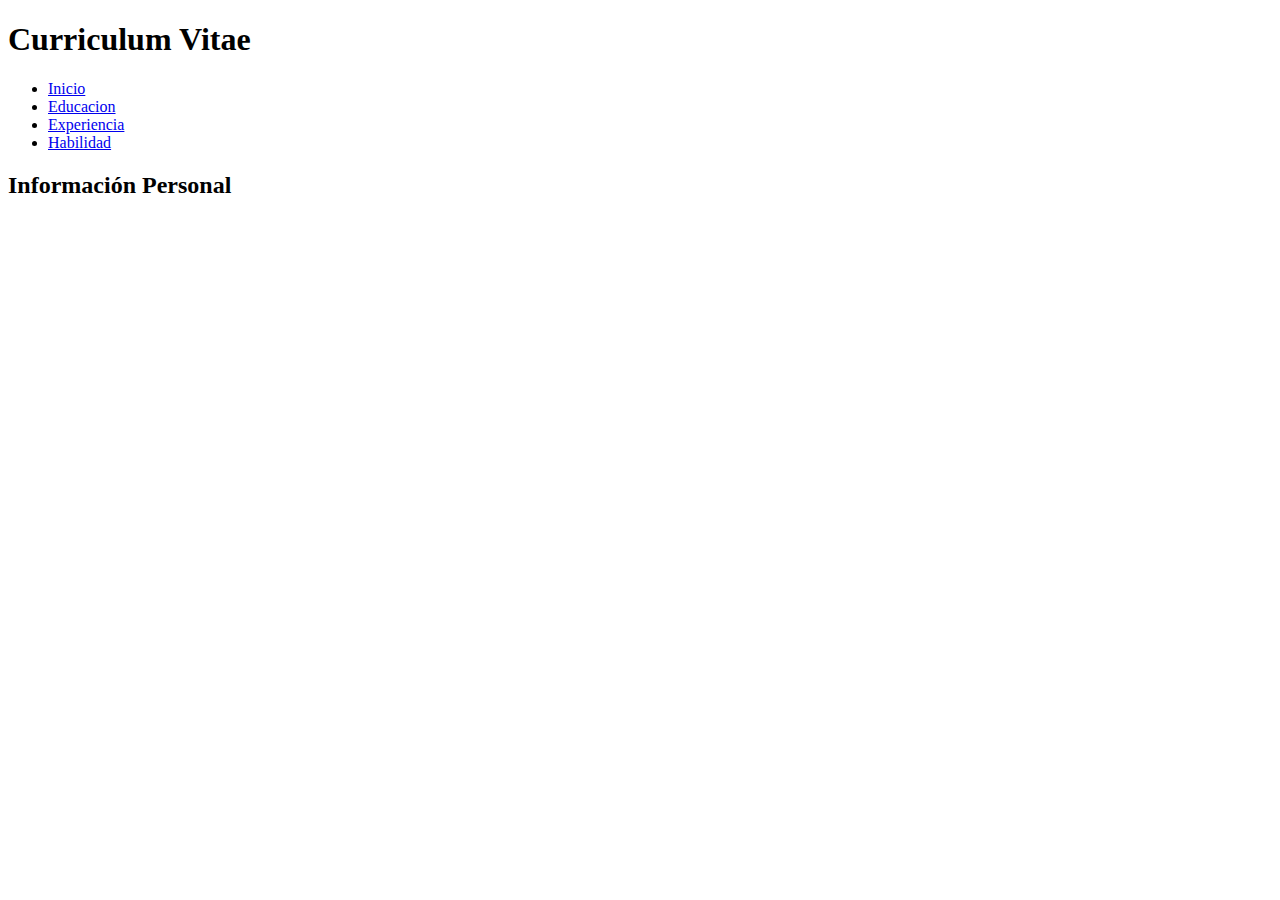
==== index.html @ 6bcd1eea "Create index.html" ====
<!DOCTYPE html>
<html lang="en">
<head>
    <meta charset="UTF-8">
    <meta name="viewport" content="width=device-width, initial-scale=1.0">
    <title>Curriculum Vitae</title>
</head>
<body>
    <header>
        <h1>Curriculum Vitae</h1>
    </header>
    <nav>
        <ul>
            <li><a href="#">Inicio</a></li>
            <li><a href="#">Educacion</a></li>
            <li><a href="#">Experiencia</a></li>
            <li><a href="#">Habilidad</a></li>
        </ul>
    </nav>

    <section class="Informacion Personal">
        <h2>Información Personal</h2>
        <p class=""></p>
    </section>
</body>
</html>
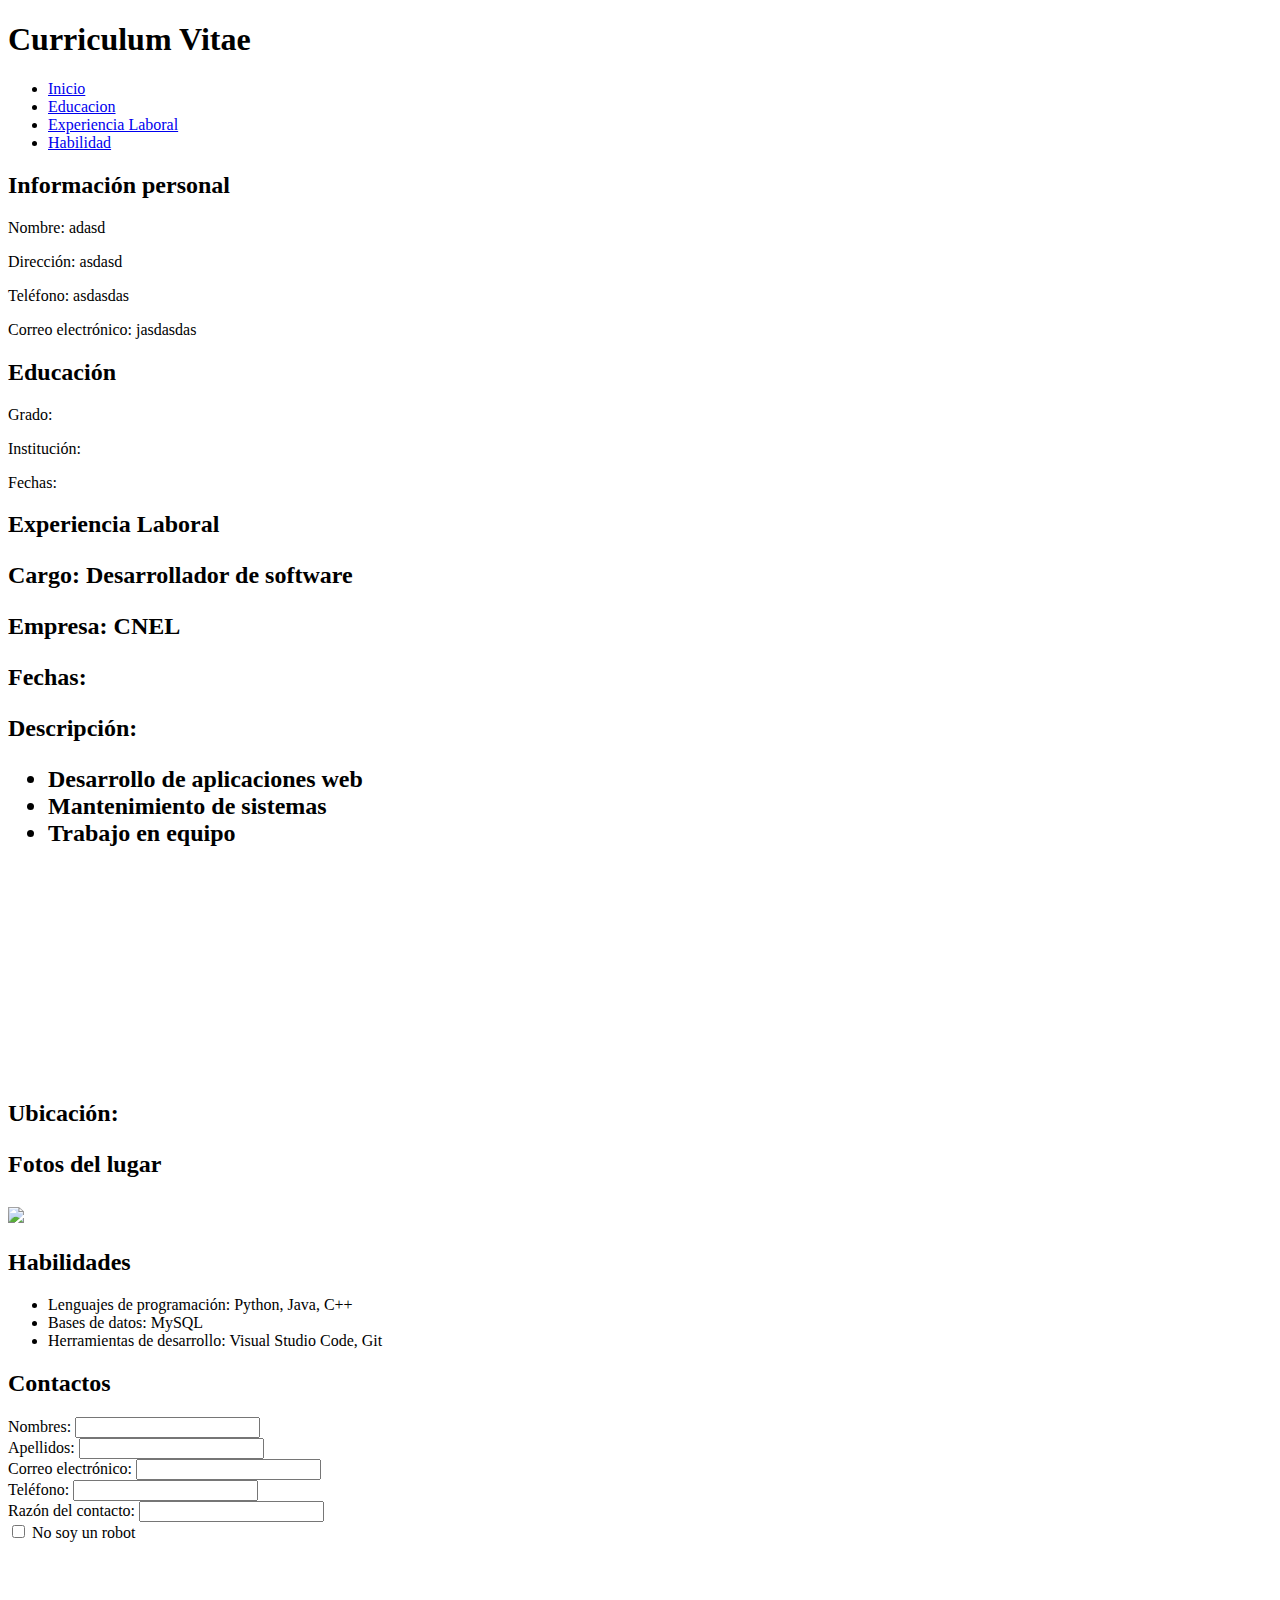
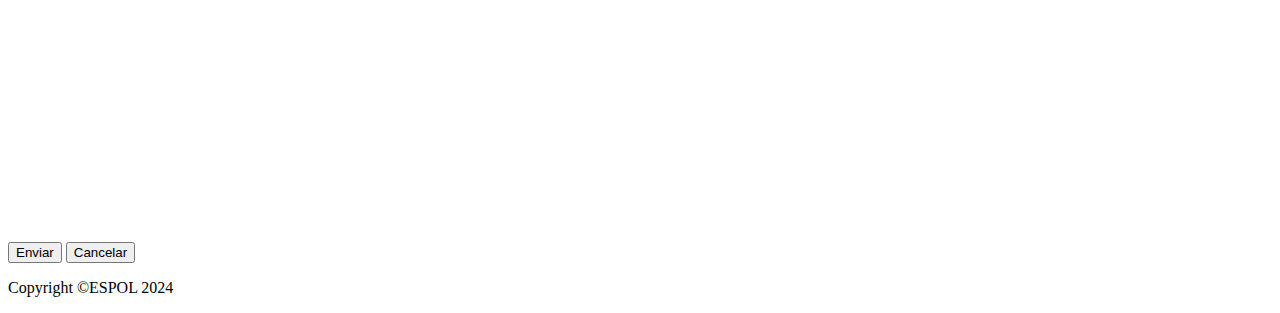
==== commit 2a0121cb: "commit" ====
--- a/index.html
+++ b/index.html
@@ -1,10 +1,12 @@
 <!DOCTYPE html>
 <html lang="en">
+
 <head>
     <meta charset="UTF-8">
     <meta name="viewport" content="width=device-width, initial-scale=1.0">
     <title>Curriculum Vitae</title>
 </head>
+
 <body>
     <header>
         <h1>Curriculum Vitae</h1>
@@ -13,14 +15,109 @@
         <ul>
             <li><a href="#">Inicio</a></li>
             <li><a href="#">Educacion</a></li>
-            <li><a href="#">Experiencia</a></li>
+            <li><a href="#">Experiencia Laboral</a></li>
             <li><a href="#">Habilidad</a></li>
         </ul>
     </nav>
 
-    <section class="Informacion Personal">
-        <h2>Información Personal</h2>
-        <p class=""></p>
+    <section id="informacion-personal">
+        <h2>Información personal</h2>
+        <p>
+            Nombre: <span>adasd</span>
+        </p>
+        <p>
+            Dirección: <span>asdasd</span>
+        </p>
+        <p>
+            Teléfono: <span>asdasdas</span>
+        </p>
+        <p>
+            Correo electrónico: <span>jasdasdas</span>
+        </p>
     </section>
+
+    <section id="educacion">
+        <h2>Educación</h2>
+        <p>
+            Grado: <span></span>
+        </p>
+        <p>
+            Institución: <span></span>
+        </p>
+        <p>
+            Fechas: <span></span>
+        </p>
+    </section>
+
+    <section id="experiencia">
+        <h2>Experiencia Laboral</p>
+
+
+
+            <p>
+                Cargo: <span>Desarrollador de software</span>
+            </p>
+            <p>
+                Empresa: <span>CNEL</span>
+            </p>
+            <p>
+                Fechas: <span></span>
+            </p>
+            <p>
+                Descripción:
+            <ul>
+                <li>Desarrollo de aplicaciones web</li>
+                <li>Mantenimiento de sistemas</li>
+                <li>Trabajo en equipo</li>
+            </ul>
+            </p>
+            <p>
+                Ubicación:
+                <iframe src="https://www.google.com/maps/embed?pb=!1m18!1m12!1m3!1d3352.678614137895!2d-79.91190009640137!3d-2.1424719897104962!2m3!1f0!2f0!3f0!3m2!1i1024!2i768!4f13.1!3m3!1m2!1s0x902d6d7b17e460c1%3A0x58310d16fe43dad4!2sCNEL%20EP%20-%20Oficina%20Planta%20Norte%2C%20Guayaquil%2C%20Ecuador!5e0!3m2!1ses-419!2sec!4v1716231111955!5m2!1ses-419!2sec" width="400" height="250" style="border:0;" allowfullscreen="" loading="lazy" referrerpolicy="no-referrer-when-downgrade"></iframe>
+            </p>
+            <p>Fotos del lugar </p>
+            <img src="https://placehold.co/600x400">
+    </section>
+
+    <section id="habilidades">
+        <h2>Habilidades</h2>
+        <ul>
+            <li>Lenguajes de programación: Python, Java, C++</li>
+            <li>Bases de datos: MySQL</li>
+            <li>Herramientas de desarrollo: Visual Studio Code, Git</li>
+        </ul>
+    </section>
+
+    <section id="contactos">
+    <h2>Contactos</h2>
+    <form id="formulario">
+        <label for="nombre">Nombres:</label> 
+            <input type="text" id="nombre" name="nombre" required="required" /><br>
+
+        <label for="apellido">Apellidos:</label> 
+            <input type="text" id="apellidos" name="apellidos" required="required" /><br>
+
+        <label for="correo">Correo electrónico:</label> 
+            <input type="text" id="correo" name="correo" required="required" /><br>
+
+        <label for="teléfono">Teléfono:</label> 
+            <input type="text" id="teléfono" name="teléfono" required="required" /><br>
+        
+        <label for="Razón">Razón del contacto:</label> 
+            <input type="text" id="Razón" name="Razón" required="required" /><br>
+
+        <input type="checkbox" id="nosoyunrobot" value="nosoyunrobot"> <label for="nosoyunrobot">No soy un robot</label><br>
+        
+        <button type="submit" name="enviar">Enviar</button> <button type="reset" name="reiniciar">Cancelar</button>
+         
+        <iframe width="560" height="315" src="https://www.youtube.com/embed/2ok22sItMnw?si=IZvK_Anr1tNlSCQk" title="YouTube video player" frameborder="0" allow="accelerometer; autoplay; clipboard-write; encrypted-media; gyroscope; picture-in-picture; web-share" referrerpolicy="strict-origin-when-cross-origin" allowfullscreen></iframe>
+
+        
+    </form>
+</section>
+    <footer>
+        <p>Copyright  ©ESPOL 2024</p>
+    </footer>
 </body>
+
 </html>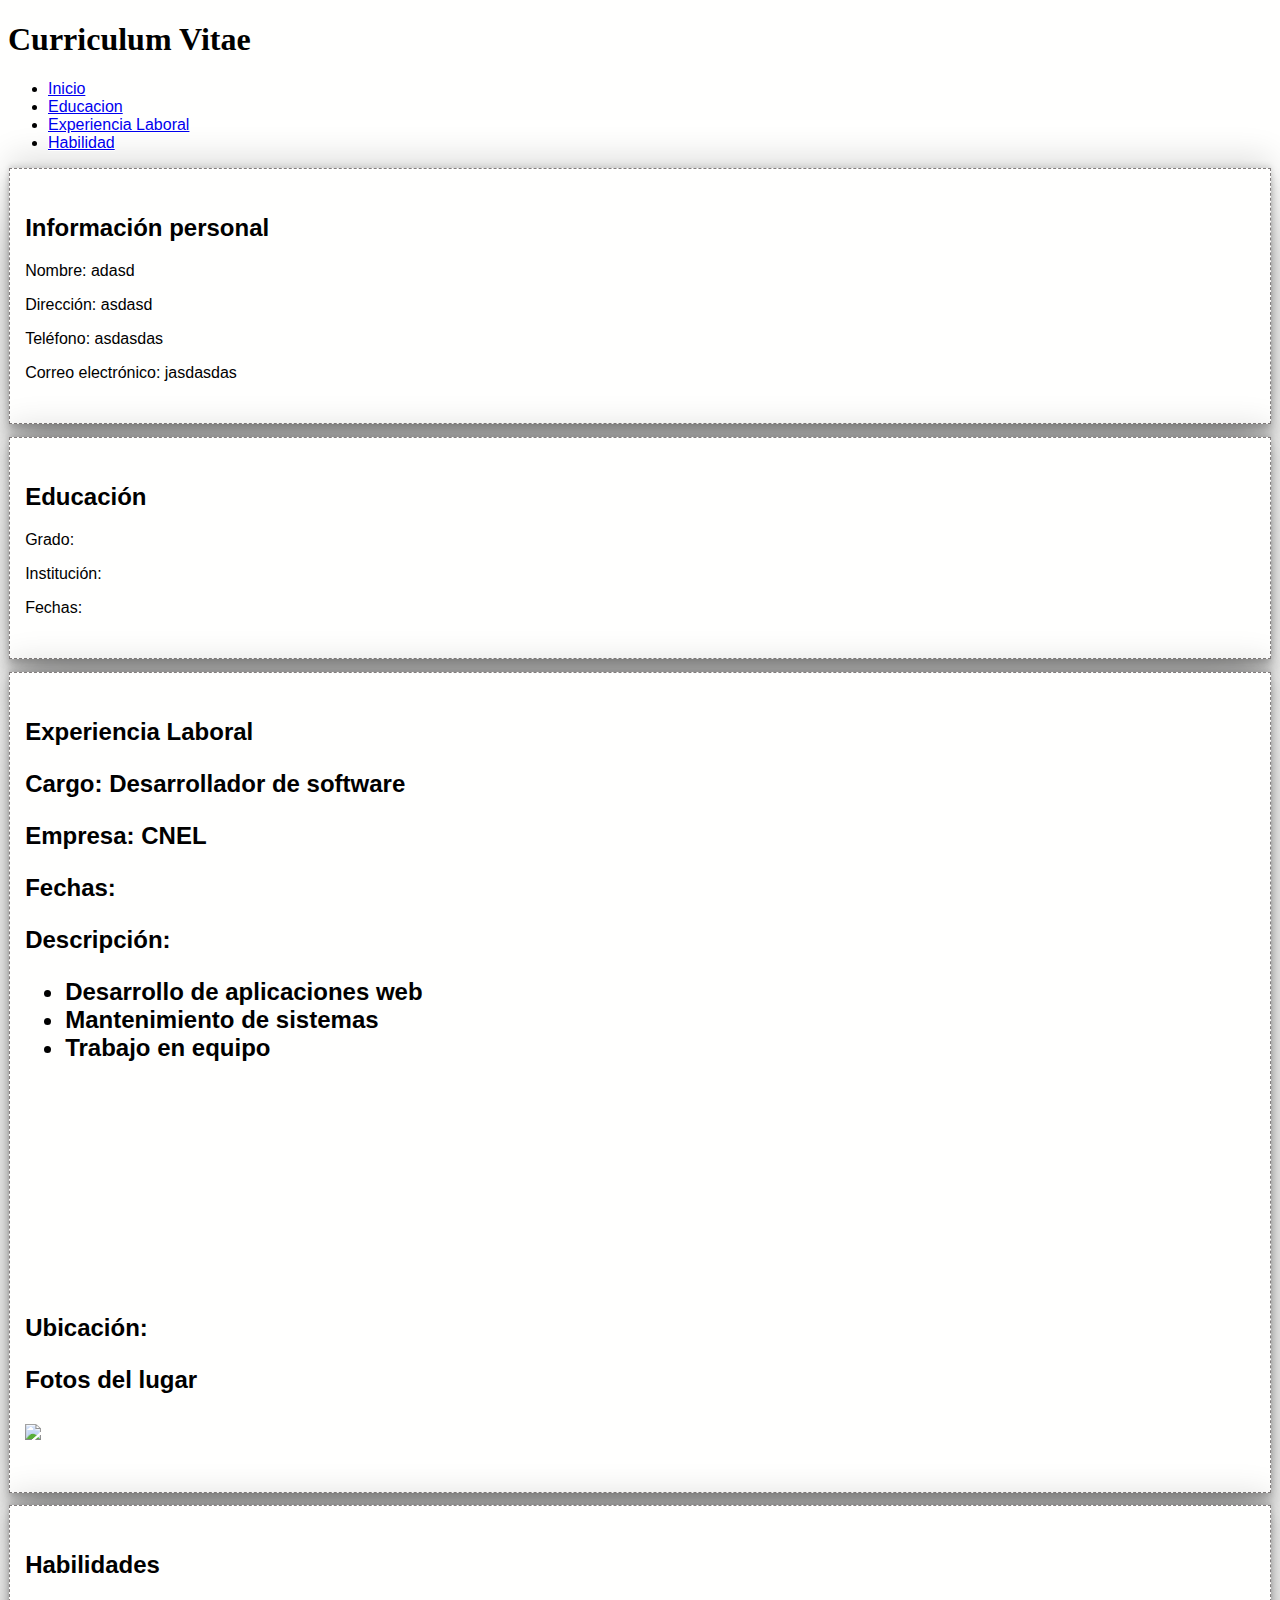
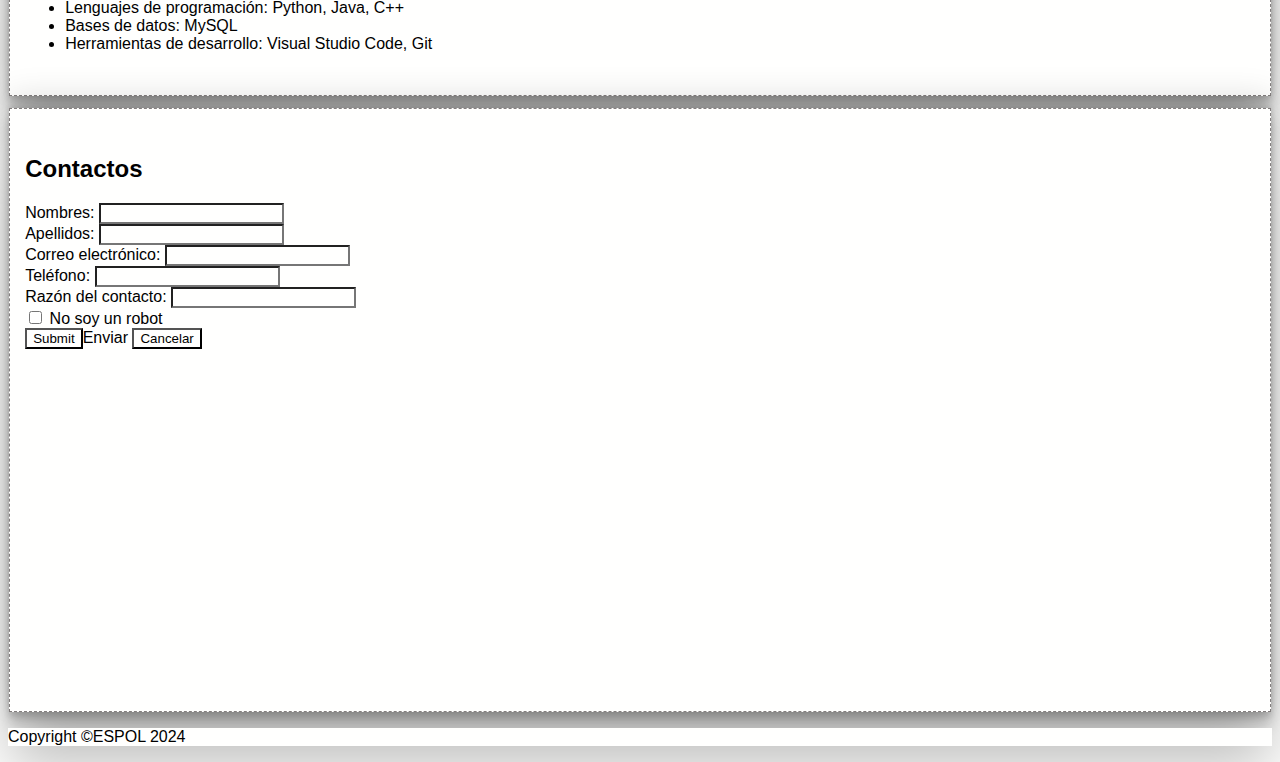
==== commit eb5e0b55: "a" ====
--- a/index.html
+++ b/index.html
@@ -1,13 +1,16 @@
 <!DOCTYPE html>
 <html lang="en">
-
 <head>
     <meta charset="UTF-8">
     <meta name="viewport" content="width=device-width, initial-scale=1.0">
+    <link rel="stylesheet" href="stylesheets/style.css">
     <title>Curriculum Vitae</title>
 </head>
 
 <body>
+    <div>
+
+    
     <header>
         <h1>Curriculum Vitae</h1>
     </header>
@@ -21,7 +24,7 @@
     </nav>
 
     <section id="informacion-personal">
-        <h2>Información personal</h2>
+        <h2 class="subtitulo">Información personal</h2>
         <p>
             Nombre: <span>adasd</span>
         </p>
@@ -37,7 +40,7 @@
     </section>
 
     <section id="educacion">
-        <h2>Educación</h2>
+        <h2 class="subtitulo">Educación</h2>
         <p>
             Grado: <span></span>
         </p>
@@ -50,7 +53,7 @@
     </section>
 
     <section id="experiencia">
-        <h2>Experiencia Laboral</p>
+        <h2 class="subtitulo">Experiencia Laboral</p>
 
 
 
@@ -80,7 +83,7 @@
     </section>
 
     <section id="habilidades">
-        <h2>Habilidades</h2>
+        <h2 class="subtitulo">Habilidades</h2>
         <ul>
             <li>Lenguajes de programación: Python, Java, C++</li>
             <li>Bases de datos: MySQL</li>
@@ -89,7 +92,7 @@
     </section>
 
     <section id="contactos">
-    <h2>Contactos</h2>
+    <h2 class="subtitulo">Contactos</h2>
     <form id="formulario">
         <label for="nombre">Nombres:</label> 
             <input type="text" id="nombre" name="nombre" required="required" /><br>
@@ -108,8 +111,9 @@
 
         <input type="checkbox" id="nosoyunrobot" value="nosoyunrobot"> <label for="nosoyunrobot">No soy un robot</label><br>
         
-        <button type="submit" name="enviar">Enviar</button> <button type="reset" name="reiniciar">Cancelar</button>
-         
+        <input type="submit" name="enviar">Enviar</input> <button type="reset" name="reiniciar">Cancelar</button>
+         <br>
+         <br>
         <iframe width="560" height="315" src="https://www.youtube.com/embed/2ok22sItMnw?si=IZvK_Anr1tNlSCQk" title="YouTube video player" frameborder="0" allow="accelerometer; autoplay; clipboard-write; encrypted-media; gyroscope; picture-in-picture; web-share" referrerpolicy="strict-origin-when-cross-origin" allowfullscreen></iframe>
 
         
--- a/stylesheets/style.css
+++ b/stylesheets/style.css
@@ -0,0 +1,34 @@
+* {
+    font-family: Arial, Helvetica, sans-serif;
+    background-color: #fffffe;
+}
+
+.informacion-personal {
+    font-family: 'Times New Roman', serif;
+}
+
+h1 {
+    font-family: Georgia, serif;
+}
+
+h2 .subtitulo {
+    font-family: 'Times New Roman', Times, serif;
+}
+
+@import url('https://fonts.googleapis.com/css2?family=Frank+Ruhl+Libre:wght@300..900&display=swap');
+
+h3 {
+    font-family: Frank Ruhl Libre;
+}
+
+section {
+    margin: 2px 1px 1.5px;
+    margin-top: 0.8rem;
+    border: 0.2pt dashed #827d7d;
+    padding: 2% 1.2%;
+    box-shadow: rgba(0, 0, 0, 0.25) 0px 54px 55px,
+        rgba(0, 0, 0, 0.12) 0px -12px 30px,
+        rgba(0, 0, 0, 0.12) 0px 4px 6px,
+        rgba(0, 0, 0, 0.17) 0px 12px 13px,
+        rgba(0, 0, 0, 0.09) 0px -3px 5px;
+}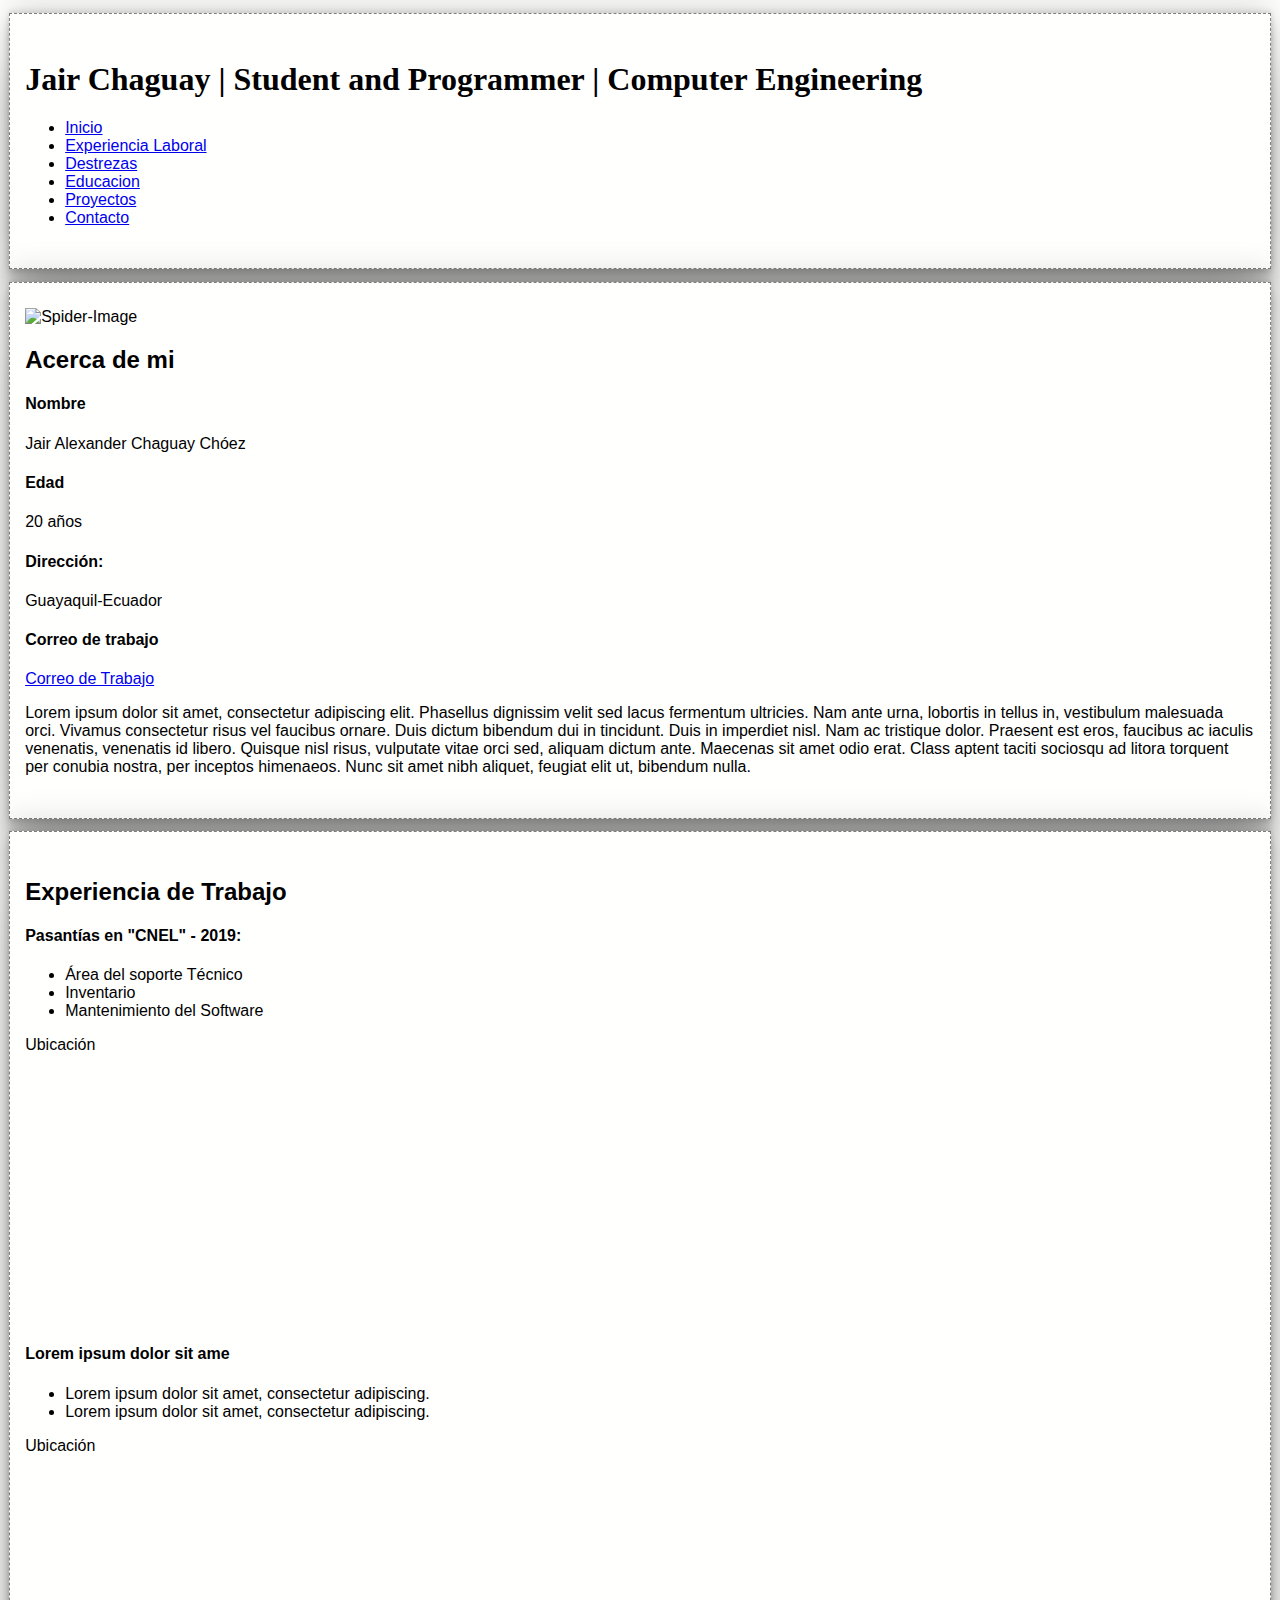
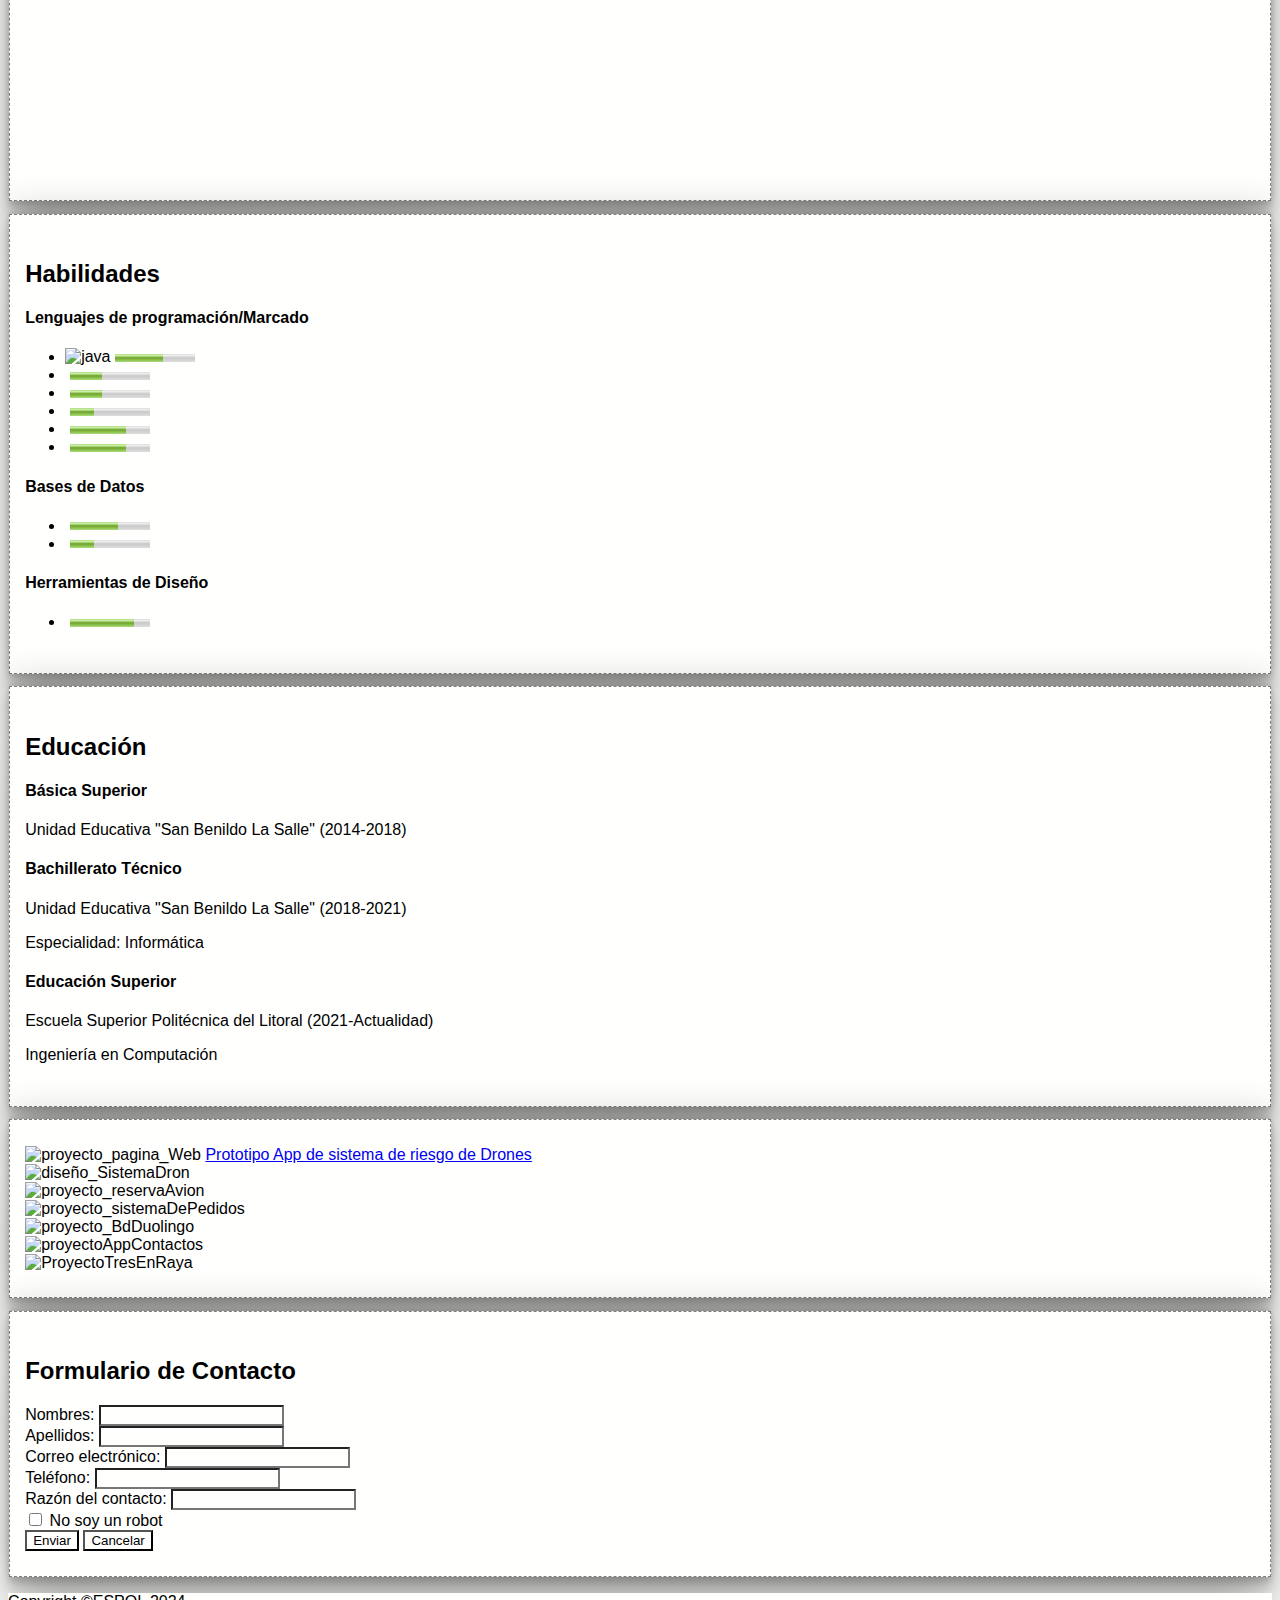
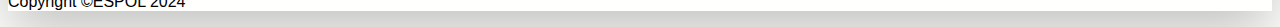
==== commit c7ebc9d0: "Update structure for Curriculum" ====
--- a/index.html
+++ b/index.html
@@ -1,127 +1,257 @@
 <!DOCTYPE html>
 <html lang="en">
+
 <head>
     <meta charset="UTF-8">
     <meta name="viewport" content="width=device-width, initial-scale=1.0">
+    <meta name="keywords" content="Curriculum, Ingeniería, Computación, ESPOL">
+    <meta name="author" content="Jair Chaguay">
     <link rel="stylesheet" href="stylesheets/style.css">
     <title>Curriculum Vitae</title>
 </head>
 
 <body>
-    <div>
-
-    
-    <header>
-        <h1>Curriculum Vitae</h1>
-    </header>
-    <nav>
-        <ul>
-            <li><a href="#">Inicio</a></li>
-            <li><a href="#">Educacion</a></li>
-            <li><a href="#">Experiencia Laboral</a></li>
-            <li><a href="#">Habilidad</a></li>
-        </ul>
-    </nav>
-
-    <section id="informacion-personal">
-        <h2 class="subtitulo">Información personal</h2>
-        <p>
-            Nombre: <span>adasd</span>
-        </p>
-        <p>
-            Dirección: <span>asdasd</span>
-        </p>
-        <p>
-            Teléfono: <span>asdasdas</span>
-        </p>
-        <p>
-            Correo electrónico: <span>jasdasdas</span>
-        </p>
-    </section>
-
-    <section id="educacion">
-        <h2 class="subtitulo">Educación</h2>
-        <p>
-            Grado: <span></span>
-        </p>
-        <p>
-            Institución: <span></span>
-        </p>
-        <p>
-            Fechas: <span></span>
-        </p>
-    </section>
-
-    <section id="experiencia">
-        <h2 class="subtitulo">Experiencia Laboral</p>
-
-
-
-            <p>
-                Cargo: <span>Desarrollador de software</span>
-            </p>
-            <p>
-                Empresa: <span>CNEL</span>
-            </p>
-            <p>
-                Fechas: <span></span>
-            </p>
-            <p>
-                Descripción:
-            <ul>
-                <li>Desarrollo de aplicaciones web</li>
-                <li>Mantenimiento de sistemas</li>
-                <li>Trabajo en equipo</li>
-            </ul>
-            </p>
-            <p>
-                Ubicación:
-                <iframe src="https://www.google.com/maps/embed?pb=!1m18!1m12!1m3!1d3352.678614137895!2d-79.91190009640137!3d-2.1424719897104962!2m3!1f0!2f0!3f0!3m2!1i1024!2i768!4f13.1!3m3!1m2!1s0x902d6d7b17e460c1%3A0x58310d16fe43dad4!2sCNEL%20EP%20-%20Oficina%20Planta%20Norte%2C%20Guayaquil%2C%20Ecuador!5e0!3m2!1ses-419!2sec!4v1716231111955!5m2!1ses-419!2sec" width="400" height="250" style="border:0;" allowfullscreen="" loading="lazy" referrerpolicy="no-referrer-when-downgrade"></iframe>
-            </p>
-            <p>Fotos del lugar </p>
-            <img src="https://placehold.co/600x400">
-    </section>
-
-    <section id="habilidades">
-        <h2 class="subtitulo">Habilidades</h2>
-        <ul>
-            <li>Lenguajes de programación: Python, Java, C++</li>
-            <li>Bases de datos: MySQL</li>
-            <li>Herramientas de desarrollo: Visual Studio Code, Git</li>
-        </ul>
-    </section>
-
-    <section id="contactos">
-    <h2 class="subtitulo">Contactos</h2>
-    <form id="formulario">
-        <label for="nombre">Nombres:</label> 
-            <input type="text" id="nombre" name="nombre" required="required" /><br>
-
-        <label for="apellido">Apellidos:</label> 
-            <input type="text" id="apellidos" name="apellidos" required="required" /><br>
-
-        <label for="correo">Correo electrónico:</label> 
-            <input type="text" id="correo" name="correo" required="required" /><br>
-
-        <label for="teléfono">Teléfono:</label> 
-            <input type="text" id="teléfono" name="teléfono" required="required" /><br>
-        
-        <label for="Razón">Razón del contacto:</label> 
-            <input type="text" id="Razón" name="Razón" required="required" /><br>
-
-        <input type="checkbox" id="nosoyunrobot" value="nosoyunrobot"> <label for="nosoyunrobot">No soy un robot</label><br>
-        
-        <input type="submit" name="enviar">Enviar</input> <button type="reset" name="reiniciar">Cancelar</button>
-         <br>
-         <br>
-        <iframe width="560" height="315" src="https://www.youtube.com/embed/2ok22sItMnw?si=IZvK_Anr1tNlSCQk" title="YouTube video player" frameborder="0" allow="accelerometer; autoplay; clipboard-write; encrypted-media; gyroscope; picture-in-picture; web-share" referrerpolicy="strict-origin-when-cross-origin" allowfullscreen></iframe>
-
-        
-    </form>
-</section>
-    <footer>
-        <p>Copyright  ©ESPOL 2024</p>
-    </footer>
+    <div class="root">
+        <section class="menu">
+            <header>
+                <h1>Jair Chaguay | Student and Programmer | Computer Engineering</h1>
+            </header>
+            <nav>
+                <ul>
+                    <li><a href="#inicio">Inicio</a></li>
+                    <li><a href="#work-experience">Experiencia Laboral</a></li>
+                    <li><a href="#habilidades">Destrezas</a></li>
+                    <li><a href="#education">Educacion</a></li>
+                    <li><a href="#proyectos">Proyectos</a></li>
+                    <li><a href="#contact">Contacto</a></li>
+
+                </ul>
+            </nav>
+        </section>
+        <section class="about" id="inicio">
+            <div class="content-inicio">
+                <div class="img_perfil">
+                    <img src="https://i.pinimg.com/550x/9c/ba/8b/9cba8bd121fac637e1b4b0b49d18c91e.jpg"
+                        alt="Spider-Image">
+                </div>
+                <div class="profile">
+                    <h2 class="subtitulo">Acerca de mi</h2>
+                    <div class="nombre">
+                        <h4>Nombre</h4>
+                        <p>Jair Alexander Chaguay Chóez</p>
+                        <h4>Edad</h4>
+                        <p>20 años</p>
+                        <h4>Dirección:</h4>
+                        <p>Guayaquil-Ecuador</p>
+                        <h4>Correo de trabajo</h4>
+                        <a href="mailto:example@example.com">Correo de Trabajo</a>
+                        <p>Lorem ipsum dolor sit amet, consectetur adipiscing elit. Phasellus dignissim velit sed lacus
+                            fermentum ultricies.
+                            Nam ante urna, lobortis in tellus in, vestibulum malesuada orci. Vivamus consectetur risus
+                            vel faucibus ornare.
+                            Duis dictum bibendum dui in tincidunt. Duis in imperdiet nisl. Nam ac tristique dolor.
+                            Praesent est eros, faucibus
+                            ac iaculis venenatis, venenatis id libero. Quisque nisl risus, vulputate vitae orci sed,
+                            aliquam dictum ante.
+                            Maecenas sit amet odio erat. Class aptent taciti sociosqu ad litora torquent per conubia
+                            nostra, per inceptos
+                            himenaeos. Nunc sit amet nibh aliquet, feugiat elit ut, bibendum nulla. </p>
+
+                    </div>
+                </div>
+            </div>
+        </section>
+
+        <section class="Experiencia" id="work-experience">
+            <div class="experience-container">
+                <h2 class="subtitulo">Experiencia de Trabajo</h2>
+                <h4 class="trabajo">Pasantías en "CNEL" - 2019:</h4>
+                <ul>
+                    <li>Área del soporte Técnico</li>
+                    <li>Inventario</li>
+                    <li>Mantenimiento del Software</li>
+                </ul>
+                <p>Ubicación</p>
+                <iframe
+                    src="https://www.google.com/maps/embed?pb=!1m18!1m12!1m3!1d3352.678614137895!2d-79.91190009640137!3d-2.1424719897104962!2m3!1f0!2f0!3f0!3m2!1i1024!2i768!4f13.1!3m3!1m2!1s0x902d6d7b17e460c1%3A0x58310d16fe43dad4!2sCNEL%20EP%20-%20Oficina%20Planta%20Norte%2C%20Guayaquil%2C%20Ecuador!5e0!3m2!1ses-419!2sec!4v1716231111955!5m2!1ses-419!2sec"
+                    width="400" height="250" style="border:0;" allowfullscreen="" loading="lazy"
+                    referrerpolicy="no-referrer-when-downgrade">
+                </iframe>
+                <br>
+                <h4 class="trabajo">Lorem ipsum dolor sit ame</h4>
+                <ul>
+                    <li>Lorem ipsum dolor sit amet, consectetur adipiscing.</li>
+                    <li>Lorem ipsum dolor sit amet, consectetur adipiscing.</li>
+                </ul>
+                <p>Ubicación</p>
+                <iframe
+                    src="https://www.google.com/maps/embed?pb=!1m18!1m12!1m3!1d15948.207412989688!2d-79.91336256037164!3d-2.133776472599118!2m3!1f0!2f0!3f0!3m2!1i1024!2i768!4f13.1!3m3!1m2!1s0x902d6d6c473b4f7d%3A0xce9e50186bf58bd8!2sLa%20Alborada%2C%20Guayaquil!5e0!3m2!1ses!2sec!4v1716600370244!5m2!1ses!2sec"
+                    width="400" height="300" style="border:0;" allowfullscreen="" loading="lazy"
+                    referrerpolicy="no-referrer-when-downgrade"></iframe>
+            </div>
+        </section>
+
+        <section class="habilidad" id="habilidades">
+            <h2 class="subtitulo">Habilidades</h2>
+            <div class="skills-container" id="programming-languages">
+                <h4>Lenguajes de programación/Marcado</h4>
+                <ul class="skill-list">
+
+                    <li class="item">
+                        <img src="https://www.sommelierdecafe.com/wp-content/uploads/2009/06/java-logo1-1.png"
+                            alt="java">
+                        <meter value="60" min="0" max="100">60%</meter>
+                    </li>
+
+                    <li class="item">
+                        <img src="https://media.licdn.com/dms/image/D4E12AQEdTk1679oD4g/article-cover_image-shrink_720_1280/0/1700836007727?e=2147483647&v=beta&t=OO1if67N3zidwrPe5VlY2SKlIy-7QVXbfCp6hw5om6E"
+                            alt="">
+                        <meter value="40" min="0" max="100">40%</meter>
+                    </li>
+
+                    <li class="item">
+                        <img src="https://upload.wikimedia.org/wikipedia/commons/thumb/1/18/ISO_C%2B%2B_Logo.svg/1200px-ISO_C%2B%2B_Logo.svg.png"
+                            alt="">
+                        <meter value="40" min="0" max="100">40%</meter>
+                    </li>
+
+                    <li class="item">
+                        <img src="https://upload.wikimedia.org/wikipedia/commons/thumb/1/18/C_Programming_Language.svg/1200px-C_Programming_Language.svg.png"
+                            alt="">
+                        <meter value="30" min="0" max="100">30%</meter>
+                    </li>
+
+                    <li class="item">
+                        <img src="https://upload.wikimedia.org/wikipedia/commons/thumb/6/61/HTML5_logo_and_wordmark.svg/250px-HTML5_logo_and_wordmark.svg.png"
+                            alt="">
+                        <meter value="70" min="0" max="100">70%</meter>
+                    </li>
+                    <li>
+                        <img src="https://upload.wikimedia.org/wikipedia/commons/thumb/d/d5/CSS3_logo_and_wordmark.svg/800px-CSS3_logo_and_wordmark.svg.png"
+                            alt="">
+                        <meter value="70" min="0" max="100">70%</meter>
+                    </li>
+                </ul>
+            </div>
+
+            <div class="skills-container" id="bd">
+                <h4> Bases de Datos</h4>
+                <ul class="skill-list">
+                    <li>
+                        <img src="https://hoplasoftware.com/wp-content/uploads/2021/07/1024px-MySQL.ff87215b43fd7292af172e2a5d9b844217262571.png"
+                            alt="">
+                        <meter value="60" min="0" max="100">60%</meter>
+                    </li>
+
+                    <li>
+                        <img src="https://5.imimg.com/data5/SELLER/Default/2022/7/FT/WW/IM/7756102/oracle-database-enterprise-edition-license-1-processor.png"
+                            alt="">
+                        <meter value="30" min="0" max="100">30%</meter>
+                    </li>
+                </ul>
+            </div>
+
+            <div class="skills-container" id="diseño">
+                <h4>Herramientas de Diseño</h4>
+                <ul class="skill-list">
+                    <li>
+                        <img src="https://media.licdn.com/dms/image/D4E12AQFrXMGuJKk4yA/article-cover_image-shrink_600_2000/0/1703990944668?e=2147483647&v=beta&t=t0TJfyDTBD7U1Or03hgE6wm4Uxp8dfHkFBICF_XiZco"
+                            alt="">
+                        <meter value="80" min="0" max="100">80%</meter>
+                    </li>
+                </ul>
+            </div>
+        </section>
+
+        <section class="education" id="education">
+            <h2 class="subtitulo">Educación</h2>
+            <div class="cronology">
+                <div class="study" id="basica-superior">
+                    <h4>Básica Superior</h4>
+                    <p>Unidad Educativa "San Benildo La Salle" (2014-2018)</p>
+                </div>
+                <div class="study" id="bachillerato">
+                    <h4>Bachillerato Técnico</h4>
+                    <p>Unidad Educativa "San Benildo La Salle" (2018-2021)</p>
+                    <p>Especialidad: Informática</p>
+                </div>
+                <div class="study" id="educacion-superior">
+                    <h4>Educación Superior</h4>
+                    <p>Escuela Superior Politécnica del Litoral (2021-Actualidad)</p>
+                    <p>Ingeniería en Computación</p>
+                </div>
+            </div>
+        </section>
+
+        <section class="proyects" id="Proyectos">
+            <div class="proyects_container">
+                <div class="enlaces" id="dron">
+                    <img src="" alt="proyecto_pagina_Web">
+                    <a
+                        href="https://www.figma.com/proto/453F1IG0e1xKUBE0k8g5DY/Dron?node-id=7-8&scaling=scale-down&page-id=0%3A1&starting-point-node-id=19%3A2">
+                        Prototipo App de sistema de riesgo de Drones
+                    </a>
+                </div>
+
+                <div>
+                    <img src="" alt="diseño_SistemaDron">
+                </div>
+
+                <div>
+                    <img src="" alt="proyecto_reservaAvion">
+                </div>
+
+                <div>
+                    <img src="" alt="proyecto_sistemaDePedidos">
+                </div>
+
+                <div>
+                    <img src="" alt="proyecto_BdDuolingo">
+                </div>
+
+                <div>
+                    <img src="" alt="proyectoAppContactos">
+                </div>
+
+                <div>
+                    <img src="" alt="ProyectoTresEnRaya">
+                </div>
+            </div>
+        </section>
+
+        <section class="contacto" id="contact">
+            <h2 class="subtitulo">Formulario de Contacto</h2>
+            <form id="formulario">
+                <label for="nombre">Nombres:</label>
+                <input type="text" id="nombre" name="nombre" required="required" /><br>
+
+                <label for="apellido">Apellidos:</label>
+                <input type="text" id="apellidos" name="apellidos" required="required" /><br>
+
+                <label for="correo">Correo electrónico:</label>
+                <input type="text" id="correo" name="correo" required="required" /><br>
+
+                <label for="teléfono">Teléfono:</label>
+                <input type="text" id="teléfono" name="teléfono" required="required" /><br>
+
+                <label for="Razón">Razón del contacto:</label>
+                <input type="text" id="Razón" name="Razón" required="required" /><br>
+
+                <input type="checkbox" id="nosoyunrobot" value="nosoyunrobot"> <label for="nosoyunrobot">No soy un
+                    robot</label><br>
+
+                <button type="submit" name="enviar">Enviar</button> <button type="reset"
+                    name="reiniciar">Cancelar</button>
+            
+
+            </form>
+
+        </section>
+        <footer>
+            <p>Copyright  ©ESPOL 2024</p>
+        </footer>
+
+    </div>
 </body>
 
 </html>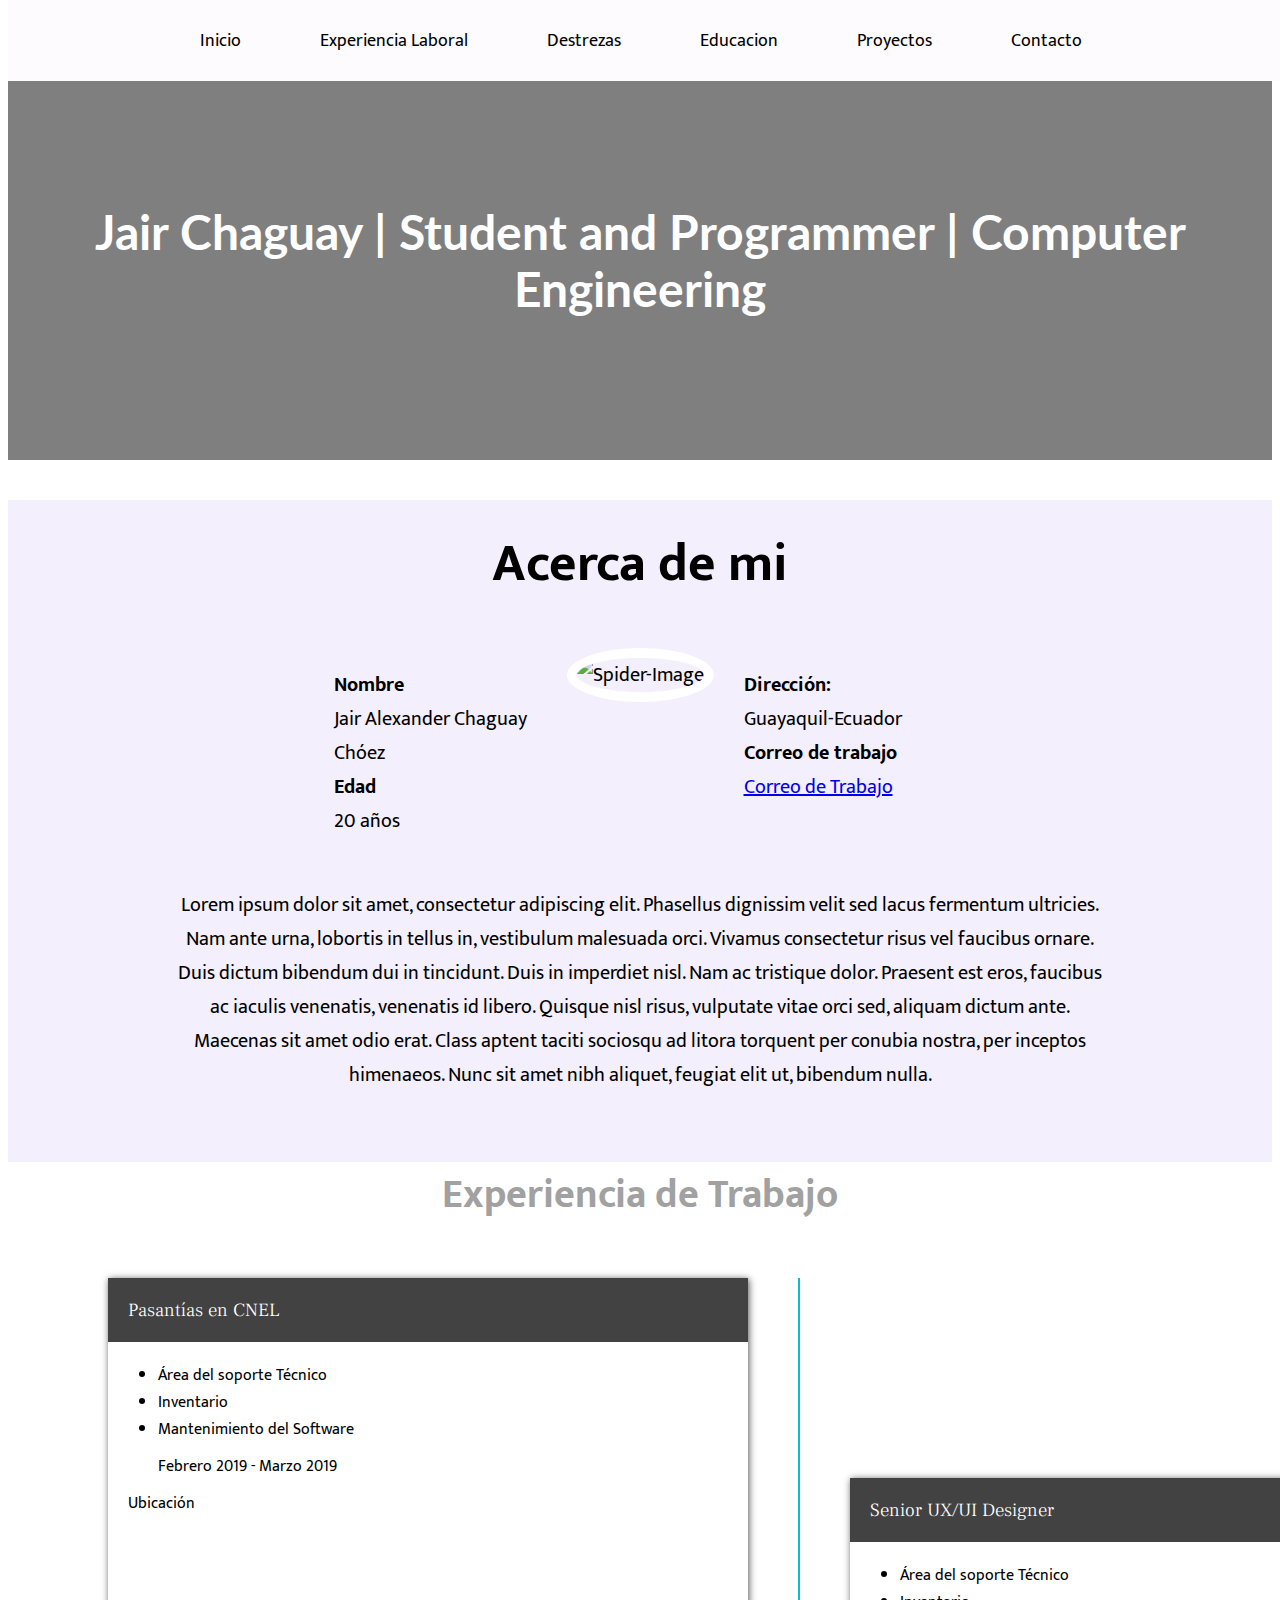
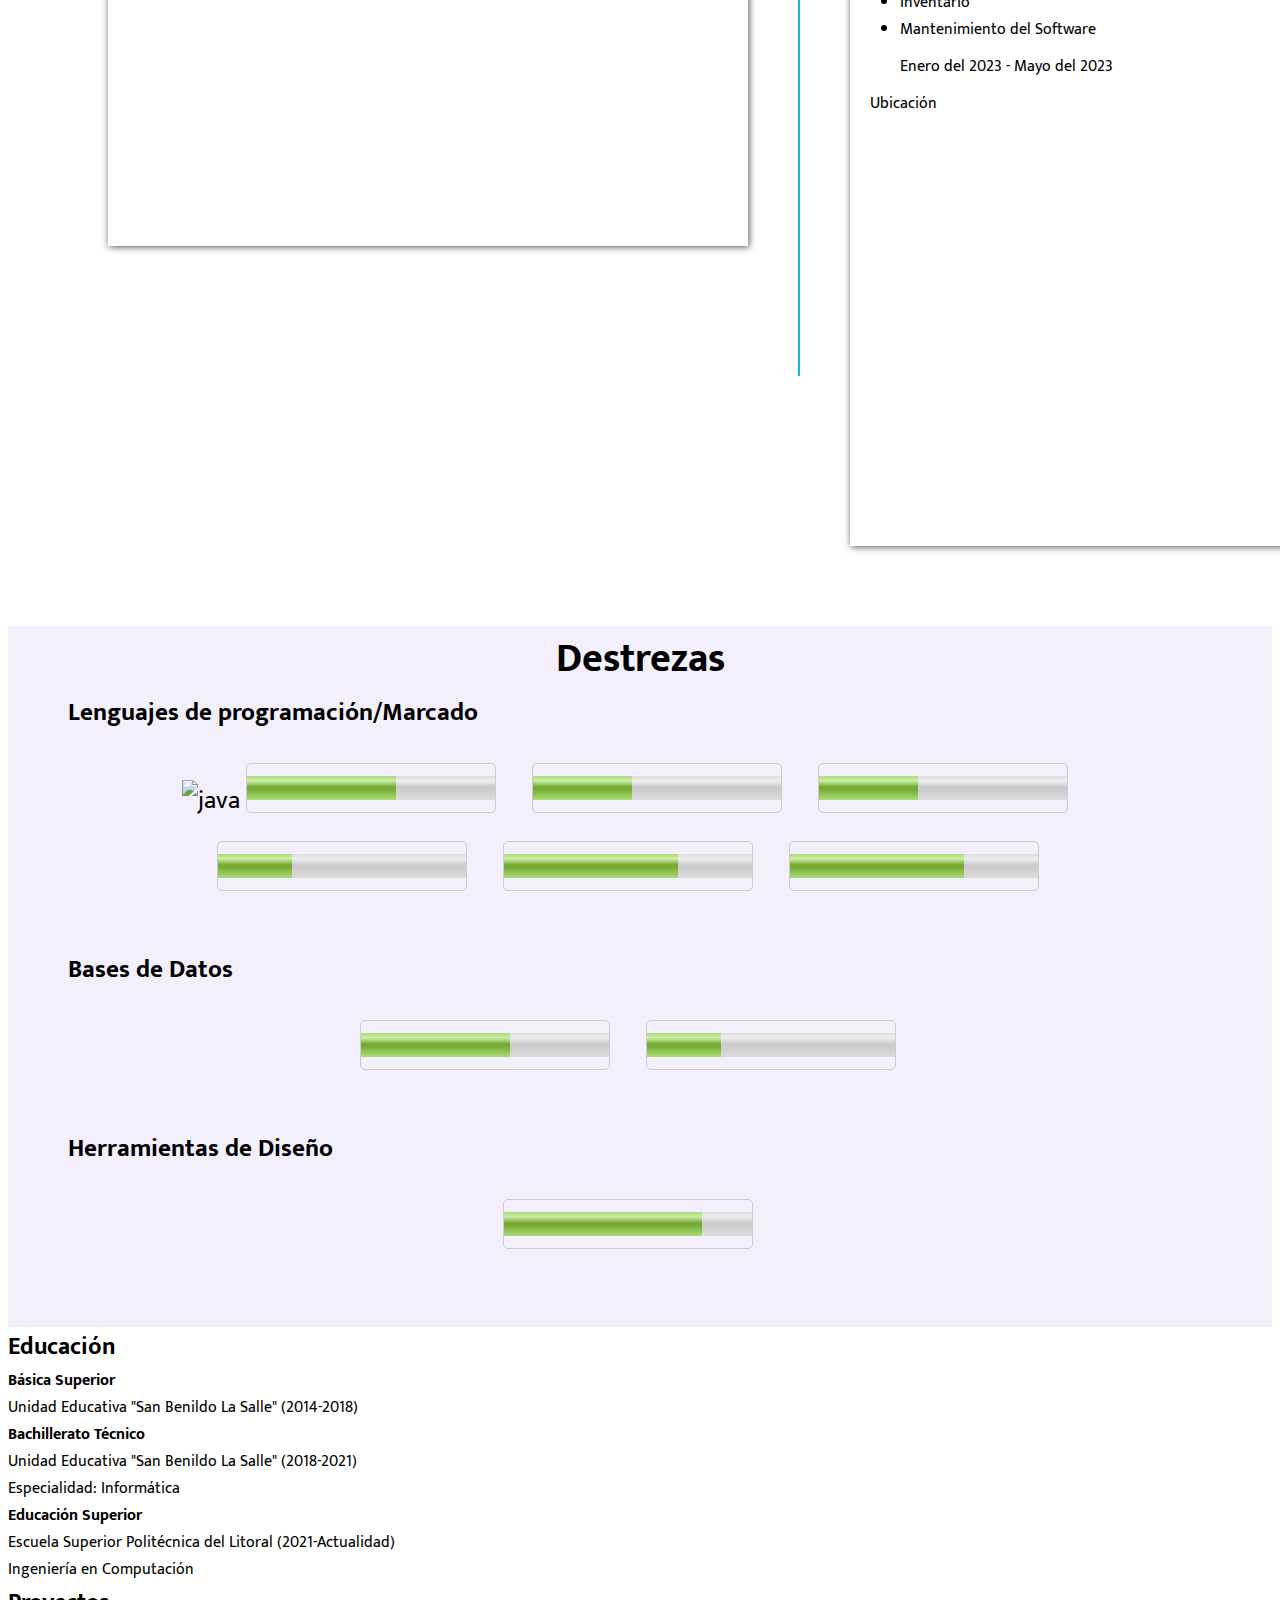
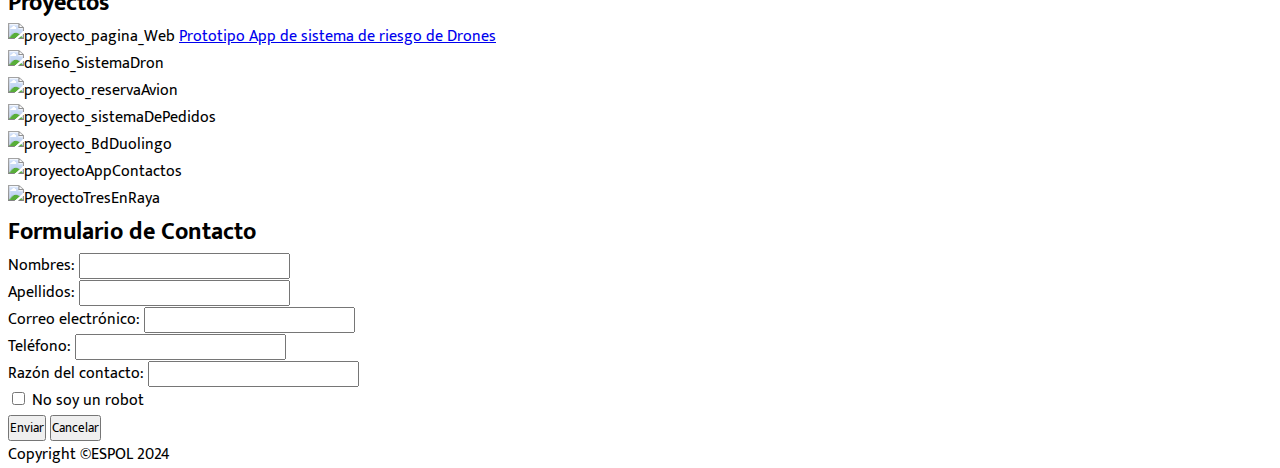
==== commit 26ec76ac: "Update Style CSS" ====
--- a/index.html
+++ b/index.html
@@ -13,121 +13,156 @@
 <body>
     <div class="root">
         <section class="menu">
-            <header>
+
+            <nav class="nav">
+                <div class="nav_links">
+                    <ul>
+                        <li><a href="#inicio" class="link">Inicio</a></li>
+                        <li><a href="#work-experience" class="link">Experiencia Laboral</a></li>
+                        <li><a href="#habilidades" class="link">Destrezas</a></li>
+                        <li><a href="#education" class="link">Educacion</a></li>
+                        <li><a href="#proyectos" class="link">Proyectos</a></li>
+                        <li><a href="#contact" class="link">Contacto</a></li>
+
+                    </ul>
+                </div>
+            </nav>
+            <header class="header" id="header">
                 <h1>Jair Chaguay | Student and Programmer | Computer Engineering</h1>
             </header>
-            <nav>
-                <ul>
-                    <li><a href="#inicio">Inicio</a></li>
-                    <li><a href="#work-experience">Experiencia Laboral</a></li>
-                    <li><a href="#habilidades">Destrezas</a></li>
-                    <li><a href="#education">Educacion</a></li>
-                    <li><a href="#proyectos">Proyectos</a></li>
-                    <li><a href="#contact">Contacto</a></li>
-
-                </ul>
-            </nav>
-        </section>
+        </section>
+
         <section class="about" id="inicio">
+            <h2 class="subtitulo">Acerca de mi</h2>
             <div class="content-inicio">
-                <div class="img_perfil">
-                    <img src="https://i.pinimg.com/550x/9c/ba/8b/9cba8bd121fac637e1b4b0b49d18c91e.jpg"
-                        alt="Spider-Image">
-                </div>
-                <div class="profile">
-                    <h2 class="subtitulo">Acerca de mi</h2>
-                    <div class="nombre">
+                <div class="info">
+                    <div class="divInfo">
                         <h4>Nombre</h4>
                         <p>Jair Alexander Chaguay Chóez</p>
                         <h4>Edad</h4>
                         <p>20 años</p>
+                    </div>
+
+                    <div class="img_perfil">
+                        <img src="https://i.pinimg.com/550x/9c/ba/8b/9cba8bd121fac637e1b4b0b49d18c91e.jpg"
+                            alt="Spider-Image" class="img_profile">
+                    </div>
+
+                    <div class="divInfo">
                         <h4>Dirección:</h4>
                         <p>Guayaquil-Ecuador</p>
                         <h4>Correo de trabajo</h4>
                         <a href="mailto:example@example.com">Correo de Trabajo</a>
-                        <p>Lorem ipsum dolor sit amet, consectetur adipiscing elit. Phasellus dignissim velit sed lacus
-                            fermentum ultricies.
-                            Nam ante urna, lobortis in tellus in, vestibulum malesuada orci. Vivamus consectetur risus
-                            vel faucibus ornare.
-                            Duis dictum bibendum dui in tincidunt. Duis in imperdiet nisl. Nam ac tristique dolor.
-                            Praesent est eros, faucibus
-                            ac iaculis venenatis, venenatis id libero. Quisque nisl risus, vulputate vitae orci sed,
-                            aliquam dictum ante.
-                            Maecenas sit amet odio erat. Class aptent taciti sociosqu ad litora torquent per conubia
-                            nostra, per inceptos
-                            himenaeos. Nunc sit amet nibh aliquet, feugiat elit ut, bibendum nulla. </p>
-
-                    </div>
-                </div>
-            </div>
-        </section>
-
-        <section class="Experiencia" id="work-experience">
-            <div class="experience-container">
-                <h2 class="subtitulo">Experiencia de Trabajo</h2>
-                <h4 class="trabajo">Pasantías en "CNEL" - 2019:</h4>
-                <ul>
-                    <li>Área del soporte Técnico</li>
-                    <li>Inventario</li>
-                    <li>Mantenimiento del Software</li>
-                </ul>
-                <p>Ubicación</p>
-                <iframe
-                    src="https://www.google.com/maps/embed?pb=!1m18!1m12!1m3!1d3352.678614137895!2d-79.91190009640137!3d-2.1424719897104962!2m3!1f0!2f0!3f0!3m2!1i1024!2i768!4f13.1!3m3!1m2!1s0x902d6d7b17e460c1%3A0x58310d16fe43dad4!2sCNEL%20EP%20-%20Oficina%20Planta%20Norte%2C%20Guayaquil%2C%20Ecuador!5e0!3m2!1ses-419!2sec!4v1716231111955!5m2!1ses-419!2sec"
-                    width="400" height="250" style="border:0;" allowfullscreen="" loading="lazy"
-                    referrerpolicy="no-referrer-when-downgrade">
-                </iframe>
-                <br>
-                <h4 class="trabajo">Lorem ipsum dolor sit ame</h4>
-                <ul>
-                    <li>Lorem ipsum dolor sit amet, consectetur adipiscing.</li>
-                    <li>Lorem ipsum dolor sit amet, consectetur adipiscing.</li>
-                </ul>
-                <p>Ubicación</p>
-                <iframe
-                    src="https://www.google.com/maps/embed?pb=!1m18!1m12!1m3!1d15948.207412989688!2d-79.91336256037164!3d-2.133776472599118!2m3!1f0!2f0!3f0!3m2!1i1024!2i768!4f13.1!3m3!1m2!1s0x902d6d6c473b4f7d%3A0xce9e50186bf58bd8!2sLa%20Alborada%2C%20Guayaquil!5e0!3m2!1ses!2sec!4v1716600370244!5m2!1ses!2sec"
-                    width="400" height="300" style="border:0;" allowfullscreen="" loading="lazy"
-                    referrerpolicy="no-referrer-when-downgrade"></iframe>
+                    </div>
+                </div>
+            </div>
+            <p class="description">Lorem ipsum dolor sit amet, consectetur adipiscing elit. Phasellus dignissim
+                velit sed lacus
+                fermentum ultricies.
+                Nam ante urna, lobortis in tellus in, vestibulum malesuada orci. Vivamus consectetur risus
+                vel faucibus ornare.
+                Duis dictum bibendum dui in tincidunt. Duis in imperdiet nisl. Nam ac tristique dolor.
+                Praesent est eros, faucibus
+                ac iaculis venenatis, venenatis id libero. Quisque nisl risus, vulputate vitae orci sed,
+                aliquam dictum ante.
+                Maecenas sit amet odio erat. Class aptent taciti sociosqu ad litora torquent per conubia
+                nostra, per inceptos
+                himenaeos. Nunc sit amet nibh aliquet, feugiat elit ut, bibendum nulla.
+            </p>
+
+        </section>
+
+        <section class="experience" id="work-experience">
+            <h2 class="subtitulo">Experiencia de Trabajo</h2>
+            <div class="container-experience">
+                <div class="separador-uno">
+                    <div class="elements">
+                        <h3>Pasantías en CNEL</h3>
+                        <div class="extra-info">
+                            <ul class="title">
+                                <li>Área del soporte Técnico</li>
+                                <li>Inventario</li>
+                                <li>Mantenimiento del Software</li>
+                            </ul>
+                            <p class="title">
+
+                            </p>
+                            <p class="date">Febrero 2019 - Marzo 2019</p>
+                            <P class="ubi">Ubicación</P>
+                            <iframe class="frame"
+                                src="https://www.google.com/maps/embed?pb=!1m18!1m12!1m3!1d3352.678614137895!2d-79.91190009640137!3d-2.1424719897104962!2m3!1f0!2f0!3f0!3m2!1i1024!2i768!4f13.1!3m3!1m2!1s0x902d6d7b17e460c1%3A0x58310d16fe43dad4!2sCNEL%20EP%20-%20Oficina%20Planta%20Norte%2C%20Guayaquil%2C%20Ecuador!5e0!3m2!1ses-419!2sec!4v1716231111955!5m2!1ses-419!2sec"
+                                width="600" height="300" style="border:0;" allowfullscreen="" loading="lazy"
+                                referrerpolicy="no-referrer-when-downgrade">
+                            </iframe>
+                        </div>
+                    </div>
+
+                </div>
+
+                <div class="separador-dos">
+                    <div class="elements">
+                        <h3>Senior UX/UI Designer</h3>
+                        <div class="extra-info">
+                            <ul class="title">
+                                <li>Área del soporte Técnico</li>
+                                <li>Inventario</li>
+                                <li>Mantenimiento del Software</li>
+                            </ul>
+                            <p class="date">Enero del 2023 - Mayo del 2023</p>
+                            <P class="ubi">Ubicación</P>
+                            <iframe 
+                                src="https://www.google.com/maps/embed?pb=!1m18!1m12!1m3!1d15948.207412989688!2d-79.91336256037164!3d-2.133776472599118!2m3!1f0!2f0!3f0!3m2!1i1024!2i768!4f13.1!3m3!1m2!1s0x902d6d6c473b4f7d%3A0xce9e50186bf58bd8!2sLa%20Alborada%2C%20Guayaquil!5e0!3m2!1ses!2sec!4v1716600370244!5m2!1ses!2sec"
+                                width="600" height="400" style="border:0;" allowfullscreen="" loading="lazy"
+                                referrerpolicy="no-referrer-when-downgrade">
+                            </iframe>
+                        </div>
+                    </div>
+                </div>
+
+
+
+
+
             </div>
         </section>
 
         <section class="habilidad" id="habilidades">
-            <h2 class="subtitulo">Habilidades</h2>
+            <h2 class="subtitulo">Destrezas</h2>
             <div class="skills-container" id="programming-languages">
                 <h4>Lenguajes de programación/Marcado</h4>
                 <ul class="skill-list">
 
                     <li class="item">
-                        <img src="https://www.sommelierdecafe.com/wp-content/uploads/2009/06/java-logo1-1.png"
+                        <img src="https://www.escuelaweb.com.mx/img/java-logo.png"
                             alt="java">
                         <meter value="60" min="0" max="100">60%</meter>
                     </li>
 
                     <li class="item">
-                        <img src="https://media.licdn.com/dms/image/D4E12AQEdTk1679oD4g/article-cover_image-shrink_720_1280/0/1700836007727?e=2147483647&v=beta&t=OO1if67N3zidwrPe5VlY2SKlIy-7QVXbfCp6hw5om6E"
+                        <img src="https://cdn3.iconfinder.com/data/icons/logos-and-brands-adobe/512/267_Python-512.png"
                             alt="">
                         <meter value="40" min="0" max="100">40%</meter>
                     </li>
 
                     <li class="item">
-                        <img src="https://upload.wikimedia.org/wikipedia/commons/thumb/1/18/ISO_C%2B%2B_Logo.svg/1200px-ISO_C%2B%2B_Logo.svg.png"
+                        <img src="https://cdn-icons-png.flaticon.com/512/6132/6132222.png"
                             alt="">
                         <meter value="40" min="0" max="100">40%</meter>
                     </li>
 
                     <li class="item">
-                        <img src="https://upload.wikimedia.org/wikipedia/commons/thumb/1/18/C_Programming_Language.svg/1200px-C_Programming_Language.svg.png"
+                        <img src="https://cdn.icon-icons.com/icons2/2415/PNG/512/c_original_logo_icon_146611.png"
                             alt="">
                         <meter value="30" min="0" max="100">30%</meter>
                     </li>
 
                     <li class="item">
-                        <img src="https://upload.wikimedia.org/wikipedia/commons/thumb/6/61/HTML5_logo_and_wordmark.svg/250px-HTML5_logo_and_wordmark.svg.png"
+                        <img src="https://upload.wikimedia.org/wikipedia/commons/thumb/6/61/HTML5_logo_and_wordmark.svg/512px-HTML5_logo_and_wordmark.svg.png"
                             alt="">
                         <meter value="70" min="0" max="100">70%</meter>
                     </li>
-                    <li>
-                        <img src="https://upload.wikimedia.org/wikipedia/commons/thumb/d/d5/CSS3_logo_and_wordmark.svg/800px-CSS3_logo_and_wordmark.svg.png"
+                    <li class="item">
+                        <img src="https://cdn-icons-png.flaticon.com/512/919/919826.png"
                             alt="">
                         <meter value="70" min="0" max="100">70%</meter>
                     </li>
@@ -137,14 +172,14 @@
             <div class="skills-container" id="bd">
                 <h4> Bases de Datos</h4>
                 <ul class="skill-list">
-                    <li>
-                        <img src="https://hoplasoftware.com/wp-content/uploads/2021/07/1024px-MySQL.ff87215b43fd7292af172e2a5d9b844217262571.png"
+                    <li class="item">
+                        <img src="https://cdn.icon-icons.com/icons2/2415/PNG/512/mysql_original_wordmark_logo_icon_146417.png"
                             alt="">
                         <meter value="60" min="0" max="100">60%</meter>
                     </li>
 
-                    <li>
-                        <img src="https://5.imimg.com/data5/SELLER/Default/2022/7/FT/WW/IM/7756102/oracle-database-enterprise-edition-license-1-processor.png"
+                    <li class="item">
+                        <img src="https://media.licdn.com/dms/image/D4E12AQF64SYsV08fkA/article-cover_image-shrink_600_2000/0/1662093619580?e=2147483647&v=beta&t=5WRYLihKvMSiKrrNegtxAD-pppaLoSeI6hfDDhIJ_4A"
                             alt="">
                         <meter value="30" min="0" max="100">30%</meter>
                     </li>
@@ -154,8 +189,8 @@
             <div class="skills-container" id="diseño">
                 <h4>Herramientas de Diseño</h4>
                 <ul class="skill-list">
-                    <li>
-                        <img src="https://media.licdn.com/dms/image/D4E12AQFrXMGuJKk4yA/article-cover_image-shrink_600_2000/0/1703990944668?e=2147483647&v=beta&t=t0TJfyDTBD7U1Or03hgE6wm4Uxp8dfHkFBICF_XiZco"
+                    <li class="item">
+                        <img src="https://cdn-icons-png.flaticon.com/512/5968/5968705.png"
                             alt="">
                         <meter value="80" min="0" max="100">80%</meter>
                     </li>
@@ -183,7 +218,8 @@
             </div>
         </section>
 
-        <section class="proyects" id="Proyectos">
+        <section class="proyects" id="proyectos">
+            <h2 class="subtitulo">Proyectos</h2>
             <div class="proyects_container">
                 <div class="enlaces" id="dron">
                     <img src="" alt="proyecto_pagina_Web">
@@ -242,13 +278,13 @@
 
                 <button type="submit" name="enviar">Enviar</button> <button type="reset"
                     name="reiniciar">Cancelar</button>
-            
+
 
             </form>
 
         </section>
         <footer>
-            <p>Copyright  ©ESPOL 2024</p>
+            <p>Copyright ©ESPOL 2024</p>
         </footer>
 
     </div>
--- a/stylesheets/style.css
+++ b/stylesheets/style.css
@@ -1,34 +1,275 @@
+@import url('https://fonts.googleapis.com/css2?family=Frank+Ruhl+Libre:wght@300..900&display=swap');
+/*Frank Ruhl Libre*/
+
+@import url('https://fonts.googleapis.com/css2?family=Lato:ital,wght@0,100;0,300;0,400;0,700;0,900;1,100;1,300;1,400;1,700;1,900&display=swap');
+/*Lato*/
+
+@import url('https://fonts.googleapis.com/css2?family=Lato:ital,wght@0,100;0,300;0,400;0,700;0,900;1,100;1,300;1,400;1,700;1,900&family=Sintony:wght@400;700&display=swap');
+/*Sintony*/
+
+@import url('https://fonts.googleapis.com/css2?family=Lato:ital,wght@0,100;0,300;0,400;0,700;0,900;1,100;1,300;1,400;1,700;1,900&family=Mukta:wght@200;300;400;500;600;700;800&family=Sintony:wght@400;700&display=swap');
+/*Mukta*/
+
 * {
-    font-family: Arial, Helvetica, sans-serif;
-    background-color: #fffffe;
-}
-
-.informacion-personal {
-    font-family: 'Times New Roman', serif;
+    font-family: Mukta;
+    box-sizing: border-box;
+    padding: 0;
+    margin-top: 0;
+    margin-bottom: 0;
+    margin-left: 5;
+    margin-right: 5;
+}
+
+
+.header {
+    position: relative;
+    text-align: center;
+    height: 400px;
+    display: flex;
+    align-items: center;
+    justify-content: center;
+    width: 100%;
+    background-image: url(https://cdn.shopify.com/s/files/1/0070/5901/3716/files/coding_background.jpg?v=1688538955);
+    background-size: cover;
+    margin-top: 60px;
+    color: white;
+}
+
+.header::before {
+    /* Pseudo clase before*/
+    content: '';
+    position: absolute;
+    top: 0;
+    left: 0;
+    right: 0;
+    bottom: 0;
+    background: rgba(0, 0, 0, 0.5);
+    z-index: 1;
+}
+
+.header h1 {
+    position: relative;
+    z-index: 4;
+    font-size: 3em;
+}
+
+
+nav {
+    background-color: #fefbff;
+    position: fixed;
+    top: 0;
+    width: 100%;
+    text-align: center;
+    z-index: 1000;
+}
+
+
+.menu nav ul {
+    list-style-type: none;
+    padding-top: 2%;
+    padding-bottom: 2%;
+
+}
+
+.menu nav ul li {
+    display: inline;
+    margin-right: 15px;
+}
+
+
+
+.menu nav ul li a {
+    text-decoration: none;
+    flex: 1;
+    color: black;
+    font-size: 18px;
+    padding: 10px 30px;
+    border-radius: 4px;
+    transition: background-color 0.3s ease;
+}
+
+.menu nav ul li a:hover {
+    background-color: #cf4536;
+    color: #fff;
+
+}
+
+.menu nav ul li a.active {
+    border-bottom: 2px solid #fff;
+}
+
+
+.about{
+    margin-top: 40px;
+    padding-top: 20px;
+    padding-bottom: 20px;
+    background-color: #f4effc;
+}
+
+.content-inicio {
+    display: flex;
+    justify-content: center;
+    margin: 20px;
+    align-items: center;
+    font-size: 20px;
+    
+}
+
+.info{
+    display: flex;
+    justify-content: space-between;
+    max-width: 100%;
+    margin-top: 20px;
+}
+.divInfo{
+    flex-basis: calc(33.33% - 20px);
+    flex: 1;
+    margin: 30px;
+    justify-content: center; 
+    margin-top: 20px; 
+}
+
+.about h2{
+    font-size: 3.3em;
+    text-align: center;
+}
+
+.about .description{
+    font-size: 20px;
+    text-align: center;
+    margin: 20px 160px 50px 160px;
+}
+
+
+.img_profile {
+    width: 200px;
+    border-radius: 50%;
+    border: 10px solid white;
+    box-shadow: 5px 5px 5px 5px 5px;
+    object-fit: cover;
+}
+
+
+.experience h2{
+    text-align: center;
+    padding: 20px, 0;
+    color: #a1a1a1;
+    font-size: 40px;
+}
+
+.container-experience{
+    display: grid;
+    grid-template-columns: repeat(2, 1fr);
+    padding: 50px;
+    
+}
+
+.experience{
+    padding-bottom: 200px;
+}
+
+.elements h3{
+    color: #fff;
+    font-weight: 100;
+    padding: 20px;
+    background-color: #424242;
+}
+
+.elements{
+    box-shadow: 1px 1px 7px #555;
+}
+
+.extra-info{
+    padding: 20px;
+}
+
+.title, .date{
+    font-weight: 1600;
+    margin-bottom: 10px;
+    padding-left: 30px;
+}
+
+.separador-uno{
+    border-right: 2px #09bfcc solid;
+    padding: 0 50px;
+}
+
+.separador-uno *.elements{
+    margin-bottom: 30px;
+}
+
+.separador-dos{
+    padding: 0 50px;
+}
+
+.separador-dos .elements:first-child{
+    transform: translateY(200px);
+}
+
+.separador-dos *.elements{
+    margin-bottom: 30px;
+}
+
+.habilidad{
+    background-color: #f4effc;
+    padding-bottom: 20px;
+}
+
+.habilidad h2{
+    text-align: center;
+    padding: 20px, 0;
+    font-size: 40px;
+}
+
+.skills-container{
+    font-size: 25px;
+    margin: 0 60px;
+}
+
+.skill-list{
+    margin: 30px 0;
+    padding: 0;
+    display: flex;
+    justify-content: center;
+    align-items: center;
+    flex-wrap: wrap;
+}
+
+.item{
+    margin-bottom: 20px;
+    margin-right: 30px;
+    list-style: none;
+    display: inline-block;
+}
+
+.item div {
+    position: relative;
+    display: flex;
+    align-items: center;
+}
+
+.item img{
+    width: 100px;
+    height: auto;
+}
+
+meter {
+    display: inline-block;
+    width: 250px;
+    height: 50px;
+    border: 1px solid #ccc;
+    border-radius: 5px;
 }
 
 h1 {
-    font-family: Georgia, serif;
+    font-family: Lato;
+    font-size: 3em;
 }
 
 h2 .subtitulo {
     font-family: 'Times New Roman', Times, serif;
 }
 
-@import url('https://fonts.googleapis.com/css2?family=Frank+Ruhl+Libre:wght@300..900&display=swap');
-
 h3 {
     font-family: Frank Ruhl Libre;
-}
-
-section {
-    margin: 2px 1px 1.5px;
-    margin-top: 0.8rem;
-    border: 0.2pt dashed #827d7d;
-    padding: 2% 1.2%;
-    box-shadow: rgba(0, 0, 0, 0.25) 0px 54px 55px,
-        rgba(0, 0, 0, 0.12) 0px -12px 30px,
-        rgba(0, 0, 0, 0.12) 0px 4px 6px,
-        rgba(0, 0, 0, 0.17) 0px 12px 13px,
-        rgba(0, 0, 0, 0.09) 0px -3px 5px;
 }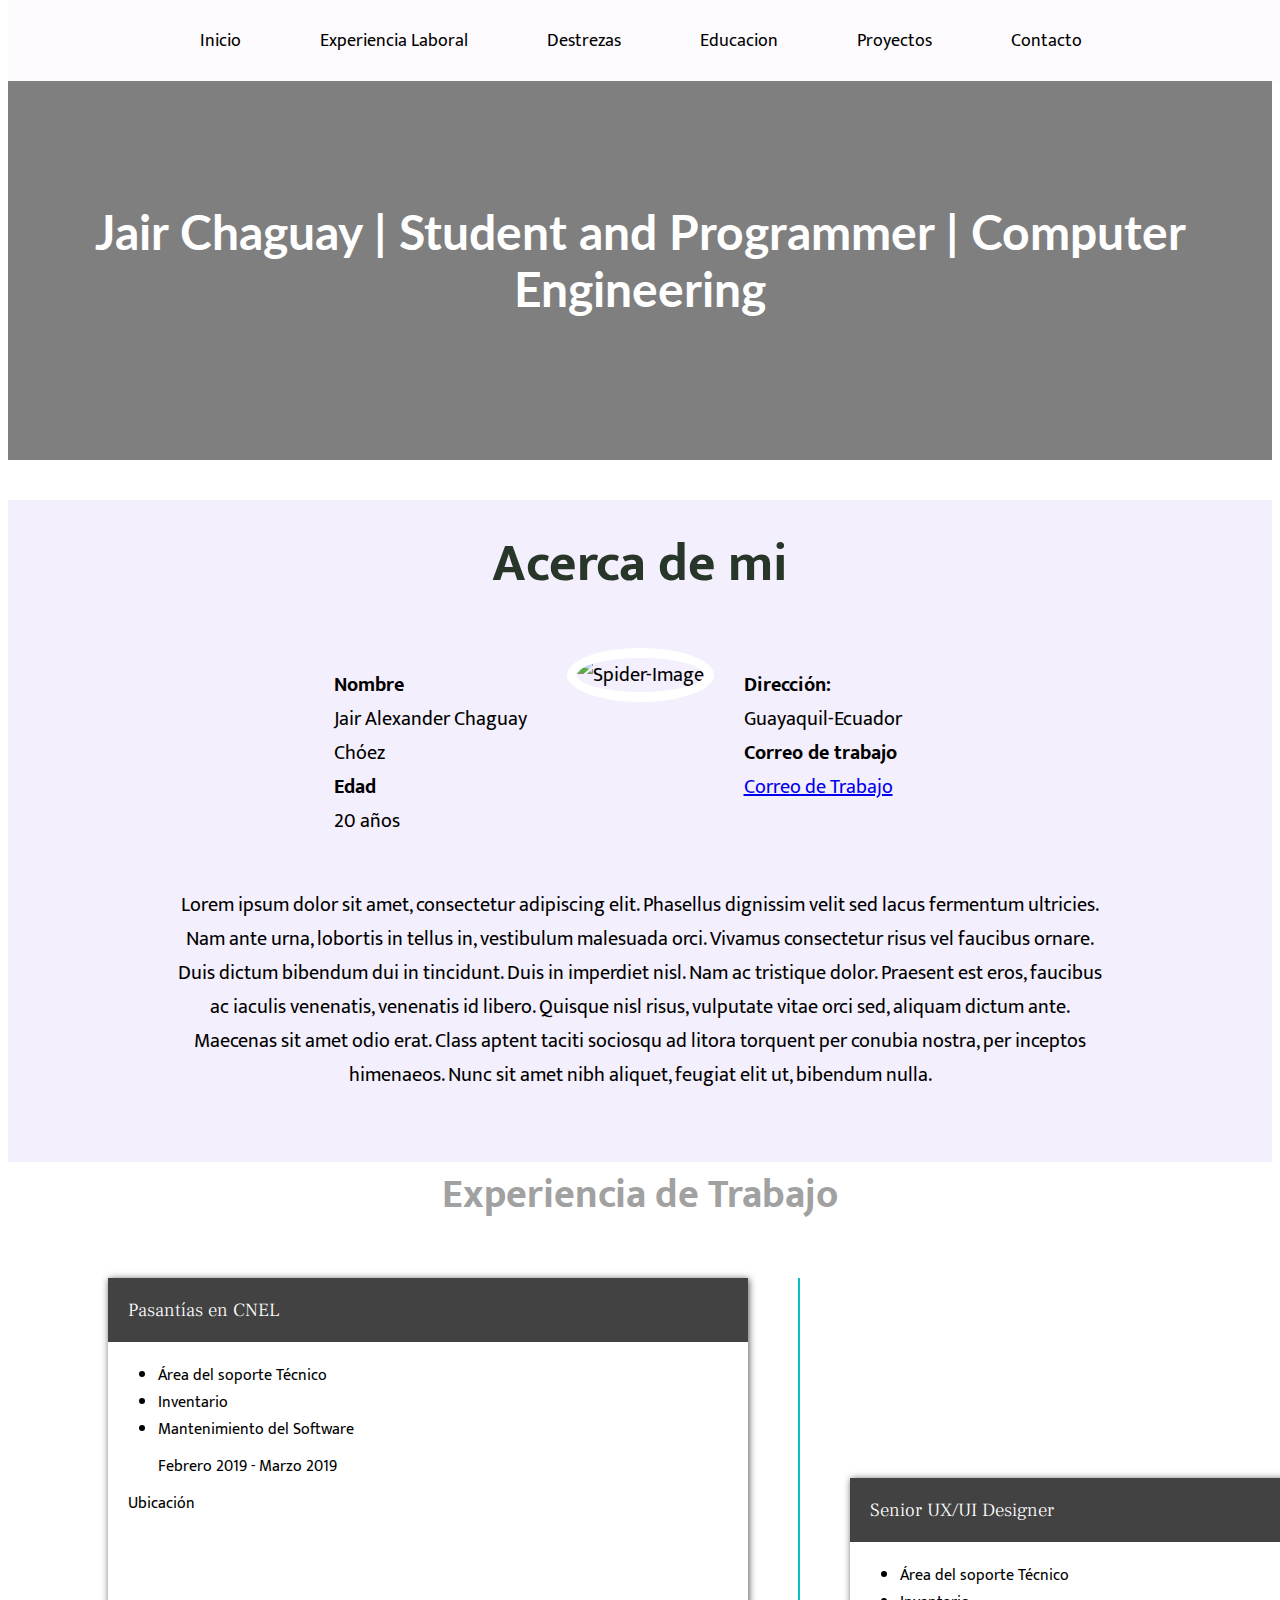
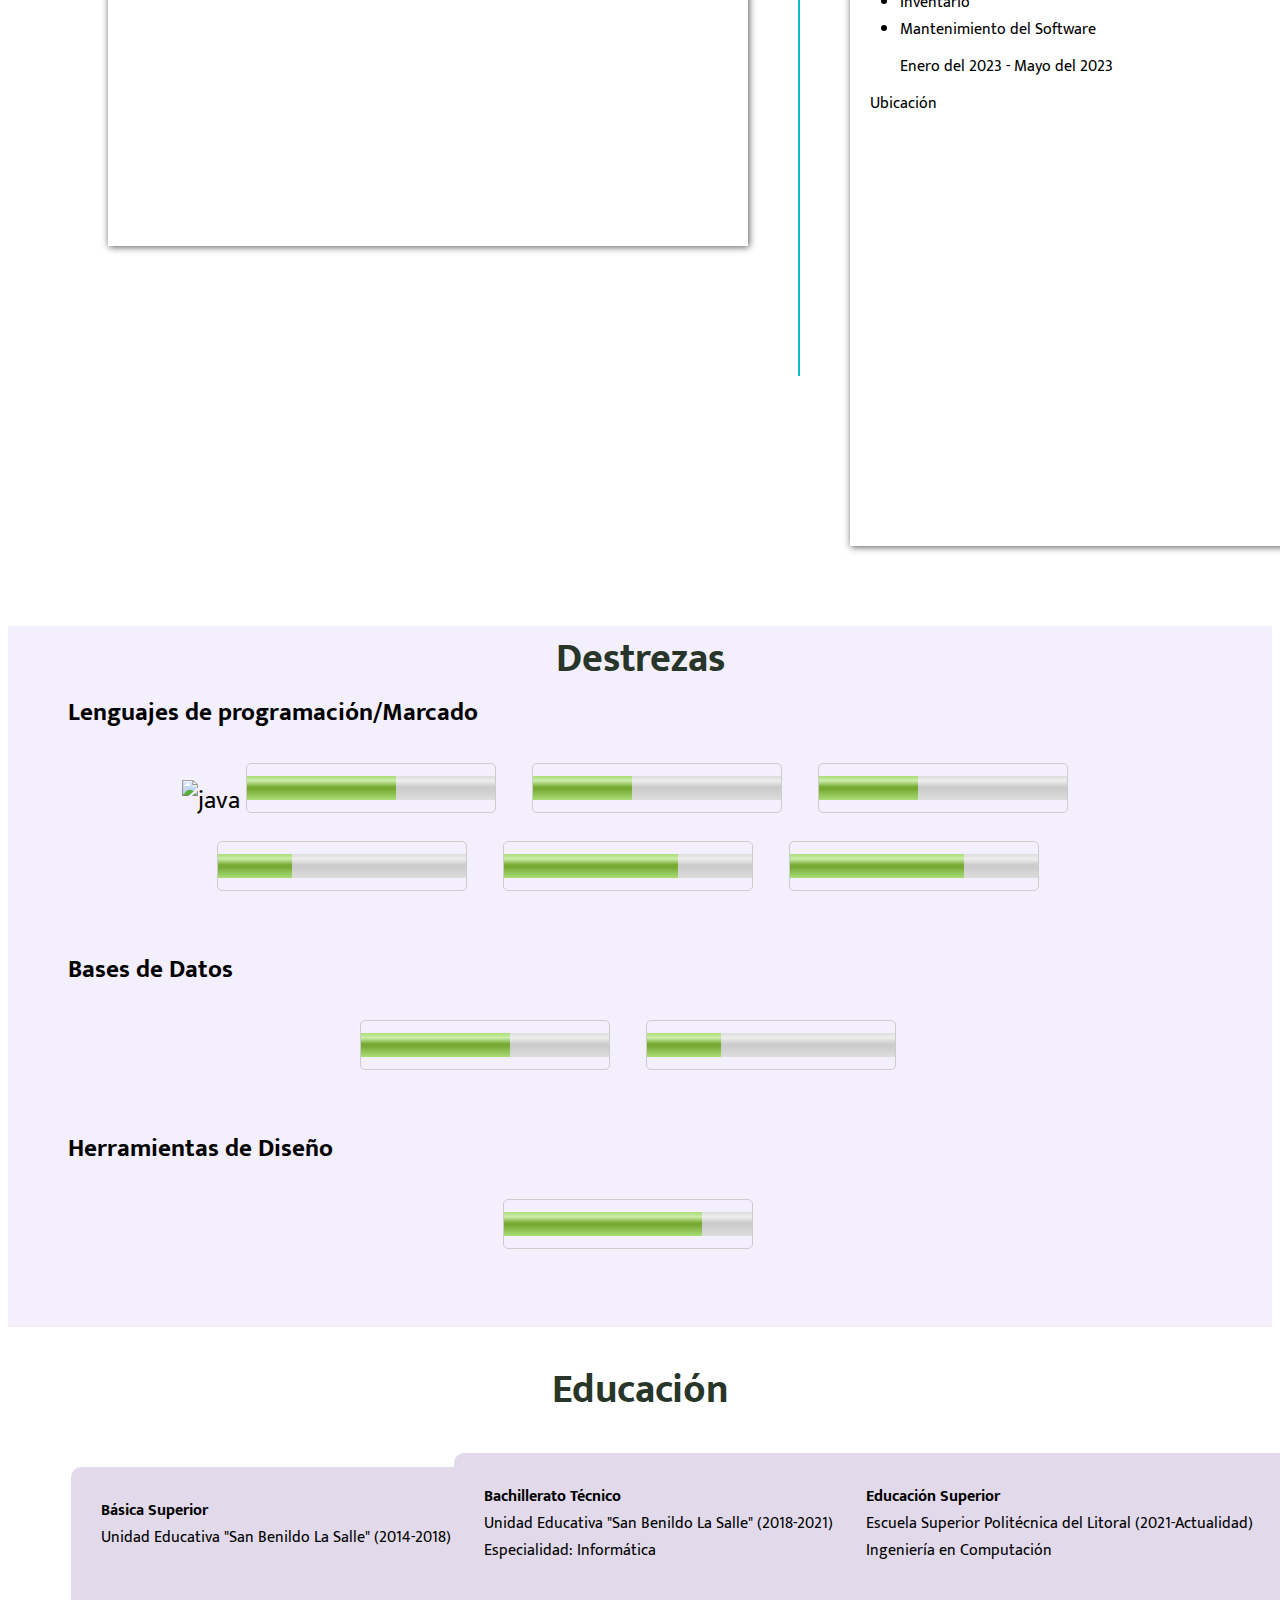
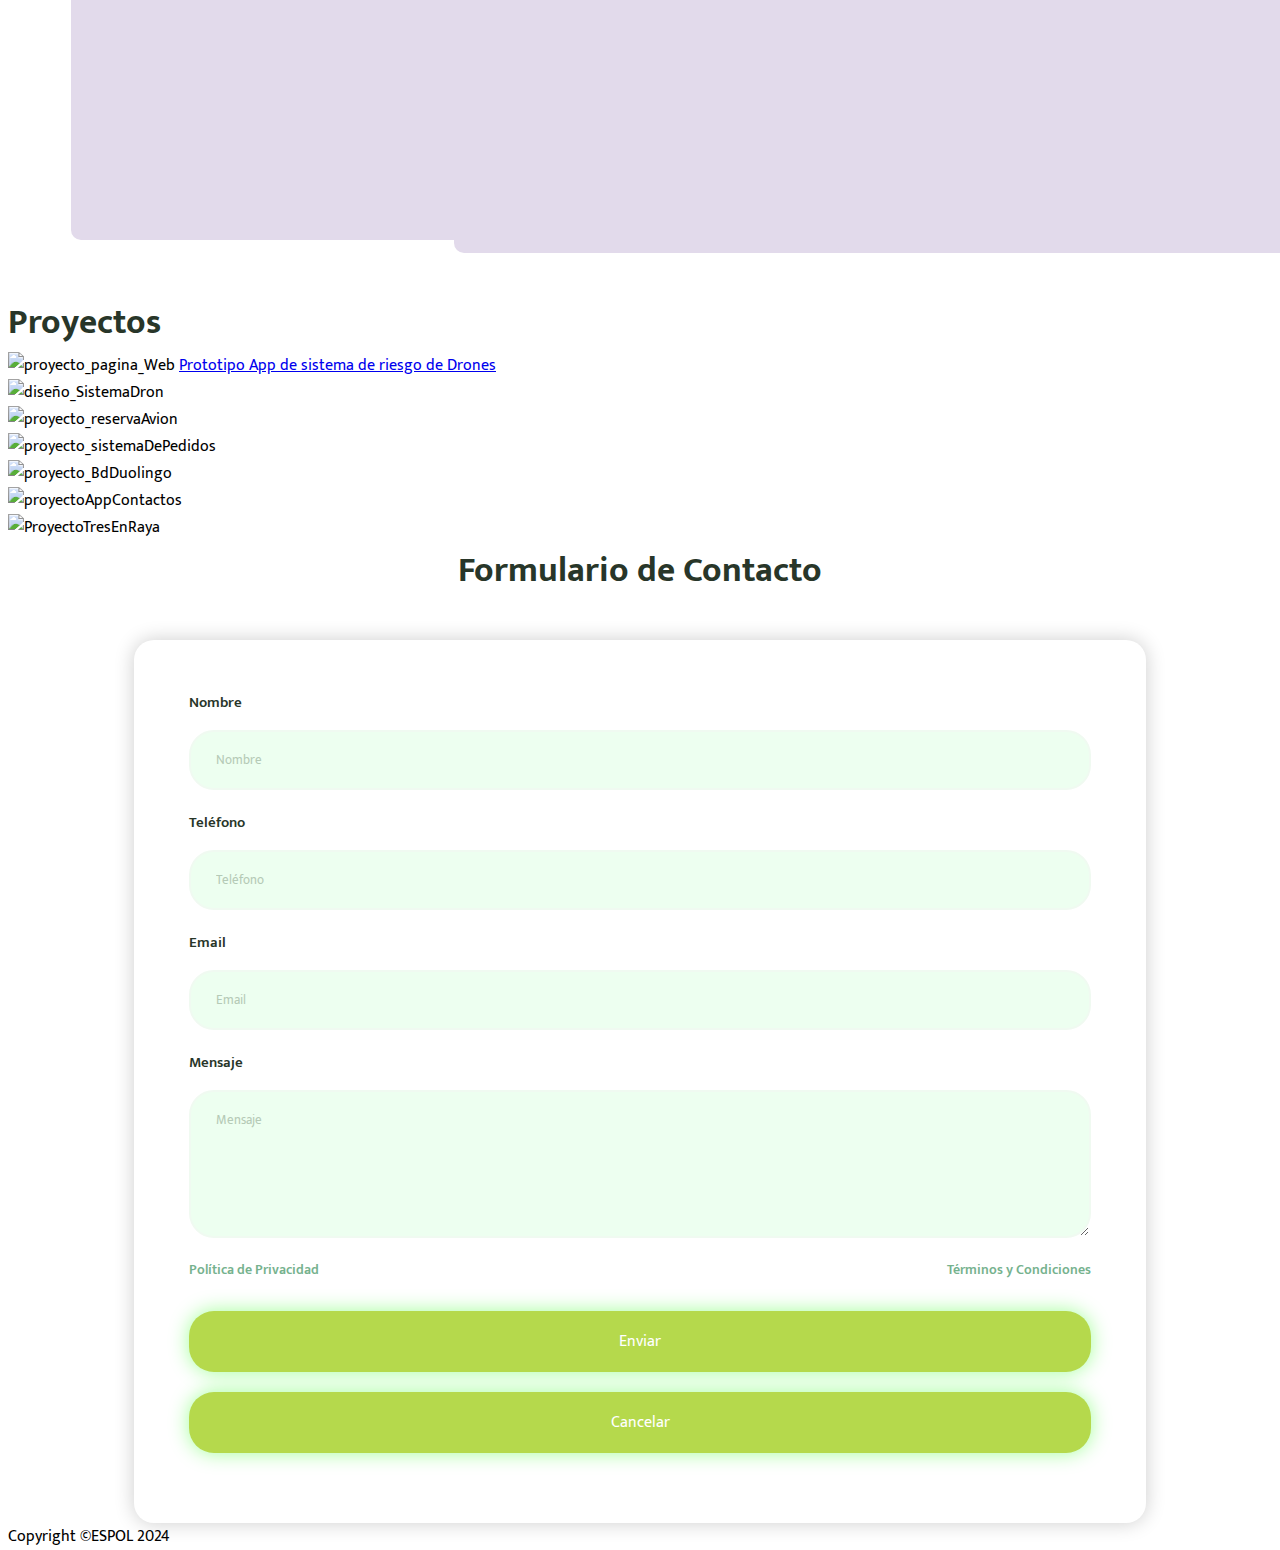
==== commit 2b0efd8d: "Update" ====
--- a/index.html
+++ b/index.html
@@ -110,7 +110,7 @@
                             </ul>
                             <p class="date">Enero del 2023 - Mayo del 2023</p>
                             <P class="ubi">Ubicación</P>
-                            <iframe 
+                            <iframe
                                 src="https://www.google.com/maps/embed?pb=!1m18!1m12!1m3!1d15948.207412989688!2d-79.91336256037164!3d-2.133776472599118!2m3!1f0!2f0!3f0!3m2!1i1024!2i768!4f13.1!3m3!1m2!1s0x902d6d6c473b4f7d%3A0xce9e50186bf58bd8!2sLa%20Alborada%2C%20Guayaquil!5e0!3m2!1ses!2sec!4v1716600370244!5m2!1ses!2sec"
                                 width="600" height="400" style="border:0;" allowfullscreen="" loading="lazy"
                                 referrerpolicy="no-referrer-when-downgrade">
@@ -133,8 +133,7 @@
                 <ul class="skill-list">
 
                     <li class="item">
-                        <img src="https://www.escuelaweb.com.mx/img/java-logo.png"
-                            alt="java">
+                        <img src="https://www.escuelaweb.com.mx/img/java-logo.png" alt="java">
                         <meter value="60" min="0" max="100">60%</meter>
                     </li>
 
@@ -145,8 +144,7 @@
                     </li>
 
                     <li class="item">
-                        <img src="https://cdn-icons-png.flaticon.com/512/6132/6132222.png"
-                            alt="">
+                        <img src="https://cdn-icons-png.flaticon.com/512/6132/6132222.png" alt="">
                         <meter value="40" min="0" max="100">40%</meter>
                     </li>
 
@@ -162,8 +160,7 @@
                         <meter value="70" min="0" max="100">70%</meter>
                     </li>
                     <li class="item">
-                        <img src="https://cdn-icons-png.flaticon.com/512/919/919826.png"
-                            alt="">
+                        <img src="https://cdn-icons-png.flaticon.com/512/919/919826.png" alt="">
                         <meter value="70" min="0" max="100">70%</meter>
                     </li>
                 </ul>
@@ -190,8 +187,7 @@
                 <h4>Herramientas de Diseño</h4>
                 <ul class="skill-list">
                     <li class="item">
-                        <img src="https://cdn-icons-png.flaticon.com/512/5968/5968705.png"
-                            alt="">
+                        <img src="https://cdn-icons-png.flaticon.com/512/5968/5968705.png" alt="">
                         <meter value="80" min="0" max="100">80%</meter>
                     </li>
                 </ul>
@@ -200,20 +196,32 @@
 
         <section class="education" id="education">
             <h2 class="subtitulo">Educación</h2>
-            <div class="cronology">
-                <div class="study" id="basica-superior">
+            <div class="container cronology">
+                <div class="study">
                     <h4>Básica Superior</h4>
                     <p>Unidad Educativa "San Benildo La Salle" (2014-2018)</p>
-                </div>
-                <div class="study" id="bachillerato">
+                    <iframe
+                        src="https://www.google.com/maps/embed?pb=!1m18!1m12!1m3!1d9623.83386092038!2d-79.94774977491838!3d-2.1279973936361474!2m3!1f0!2f0!3f0!3m2!1i1024!2i768!4f13.1!3m3!1m2!1s0x902d72be1da6b14b%3A0xd05b8a43fa64a5f6!2sColegio%20particular%20SAN%20BENILDO%20LA%20SALLE!5e0!3m2!1ses!2sec!4v1716697113605!5m2!1ses!2sec"
+                        width="350" height="250" style="border:0;" allowfullscreen="" loading="lazy"
+                        referrerpolicy="no-referrer-when-downgrade"></iframe>
+                </div>
+                <div class="study">
                     <h4>Bachillerato Técnico</h4>
                     <p>Unidad Educativa "San Benildo La Salle" (2018-2021)</p>
                     <p>Especialidad: Informática</p>
-                </div>
-                <div class="study" id="educacion-superior">
+                    <iframe
+                        src="https://www.google.com/maps/embed?pb=!1m18!1m12!1m3!1d9623.83386092038!2d-79.94774977491838!3d-2.1279973936361474!2m3!1f0!2f0!3f0!3m2!1i1024!2i768!4f13.1!3m3!1m2!1s0x902d72be1da6b14b%3A0xd05b8a43fa64a5f6!2sColegio%20particular%20SAN%20BENILDO%20LA%20SALLE!5e0!3m2!1ses!2sec!4v1716697113605!5m2!1ses!2sec"
+                        width="350" height="250" style="border:0;" allowfullscreen="" loading="lazy"
+                        referrerpolicy="no-referrer-when-downgrade"></iframe>
+                </div>
+                <div class="study">
                     <h4>Educación Superior</h4>
                     <p>Escuela Superior Politécnica del Litoral (2021-Actualidad)</p>
                     <p>Ingeniería en Computación</p>
+                    <iframe
+                        src="https://www.google.com/maps/embed?pb=!1m18!1m12!1m3!1d31896.316957757954!2d-79.9764392264756!3d-2.1384896758083416!2m3!1f0!2f0!3f0!3m2!1i1024!2i768!4f13.1!3m3!1m2!1s0x902d72f925e5bfdb%3A0x327cdb9f7f4ba3b2!2sEscuela%20Superior%20Polit%C3%A9cnica%20del%20Litoral%20(ESPOL)!5e0!3m2!1ses!2sec!4v1716697433053!5m2!1ses!2sec"
+                        width="400" height="250" style="border:0;" allowfullscreen="" loading="lazy"
+                        referrerpolicy="no-referrer-when-downgrade"></iframe>
                 </div>
             </div>
         </section>
@@ -255,31 +263,29 @@
             </div>
         </section>
 
+
         <section class="contacto" id="contact">
             <h2 class="subtitulo">Formulario de Contacto</h2>
             <form id="formulario">
-                <label for="nombre">Nombres:</label>
-                <input type="text" id="nombre" name="nombre" required="required" /><br>
-
-                <label for="apellido">Apellidos:</label>
-                <input type="text" id="apellidos" name="apellidos" required="required" /><br>
-
-                <label for="correo">Correo electrónico:</label>
-                <input type="text" id="correo" name="correo" required="required" /><br>
-
-                <label for="teléfono">Teléfono:</label>
-                <input type="text" id="teléfono" name="teléfono" required="required" /><br>
-
-                <label for="Razón">Razón del contacto:</label>
-                <input type="text" id="Razón" name="Razón" required="required" /><br>
-
-                <input type="checkbox" id="nosoyunrobot" value="nosoyunrobot"> <label for="nosoyunrobot">No soy un
-                    robot</label><br>
-
-                <button type="submit" name="enviar">Enviar</button> <button type="reset"
-                    name="reiniciar">Cancelar</button>
-
-
+                <div class="input">
+                    <label for="name">Nombre</label>
+                    <input type="text" name="name" id="name" placeholder="Nombre">
+
+                    <label for="phone">Teléfono</label>
+                    <input type="tel" name="phone" id="phone" placeholder="Teléfono">
+
+                    <label for="email">Email</label>
+                    <input type="email" name="email" id="email" placeholder="Email">
+
+                    <label for="message">Mensaje</label>
+                    <textarea name="message" id="message" cols="30" rows="5" placeholder="Mensaje"></textarea>
+
+                    <div class="form-txt">
+                        <a href="#">Política de Privacidad</a>
+                        <a href="#">Términos y Condiciones</a>
+                    </div>
+                    <input class="btn" type="submit" value="Enviar"> <input class="btn" type="button" value="Cancelar">
+                </div>
             </form>
 
         </section>
--- a/stylesheets/style.css
+++ b/stylesheets/style.css
@@ -99,7 +99,7 @@
 }
 
 
-.about{
+.about {
     margin-top: 40px;
     padding-top: 20px;
     padding-bottom: 20px;
@@ -112,29 +112,30 @@
     margin: 20px;
     align-items: center;
     font-size: 20px;
-    
-}
-
-.info{
+
+}
+
+.info {
     display: flex;
     justify-content: space-between;
     max-width: 100%;
     margin-top: 20px;
 }
-.divInfo{
+
+.divInfo {
     flex-basis: calc(33.33% - 20px);
     flex: 1;
     margin: 30px;
-    justify-content: center; 
-    margin-top: 20px; 
-}
-
-.about h2{
+    justify-content: center;
+    margin-top: 20px;
+}
+
+.about h2 {
     font-size: 3.3em;
     text-align: center;
 }
 
-.about .description{
+.about .description {
     font-size: 20px;
     text-align: center;
     margin: 20px 160px 50px 160px;
@@ -150,83 +151,84 @@
 }
 
 
-.experience h2{
+.experience h2 {
     text-align: center;
     padding: 20px, 0;
     color: #a1a1a1;
     font-size: 40px;
 }
 
-.container-experience{
+.container-experience {
     display: grid;
     grid-template-columns: repeat(2, 1fr);
     padding: 50px;
-    
-}
-
-.experience{
+
+}
+
+.experience {
     padding-bottom: 200px;
 }
 
-.elements h3{
+.elements h3 {
     color: #fff;
     font-weight: 100;
     padding: 20px;
     background-color: #424242;
 }
 
-.elements{
+.elements {
     box-shadow: 1px 1px 7px #555;
 }
 
-.extra-info{
+.extra-info {
     padding: 20px;
 }
 
-.title, .date{
+.title,
+.date {
     font-weight: 1600;
     margin-bottom: 10px;
     padding-left: 30px;
 }
 
-.separador-uno{
+.separador-uno {
     border-right: 2px #09bfcc solid;
     padding: 0 50px;
 }
 
-.separador-uno *.elements{
+.separador-uno *.elements {
     margin-bottom: 30px;
 }
 
-.separador-dos{
+.separador-dos {
     padding: 0 50px;
 }
 
-.separador-dos .elements:first-child{
+.separador-dos .elements:first-child {
     transform: translateY(200px);
 }
 
-.separador-dos *.elements{
+.separador-dos *.elements {
     margin-bottom: 30px;
 }
 
-.habilidad{
+.habilidad {
     background-color: #f4effc;
     padding-bottom: 20px;
 }
 
-.habilidad h2{
+.habilidad h2 {
     text-align: center;
     padding: 20px, 0;
     font-size: 40px;
 }
 
-.skills-container{
+.skills-container {
     font-size: 25px;
     margin: 0 60px;
 }
 
-.skill-list{
+.skill-list {
     margin: 30px 0;
     padding: 0;
     display: flex;
@@ -235,7 +237,7 @@
     flex-wrap: wrap;
 }
 
-.item{
+.item {
     margin-bottom: 20px;
     margin-right: 30px;
     list-style: none;
@@ -248,7 +250,7 @@
     align-items: center;
 }
 
-.item img{
+.item img {
     width: 100px;
     height: auto;
 }
@@ -261,6 +263,47 @@
     border-radius: 5px;
 }
 
+.container {
+    width: 90%;
+    max-width: 1440px;
+    margin: auto;
+}
+
+.education h2{
+    padding-top: 30px;
+    padding-bottom: 30px;
+    text-align: center;
+    font-size: 40px;
+}
+
+.cronology {
+    display: grid;
+    grid-template-columns: repeat(auto-fit, minmax(200px, 1fr));
+    gap: 10px;
+}
+
+div.container div.study{
+    padding: 30px;
+    border-radius: 10px;
+    position: relative;
+    transition: all 0.3s ease;
+    margin: auto;
+    background-color: #e2daeb;
+}
+
+.study > p {
+    transition: all 0.3s ease
+  }
+
+  .education{
+    padding-bottom: 40px;
+  }
+  .study:hover {
+    box-shadow: 0px 50px 75px -25px black;
+    top: -20px;
+  }
+
+
 h1 {
     font-family: Lato;
     font-size: 3em;
@@ -272,4 +315,102 @@
 
 h3 {
     font-family: Frank Ruhl Libre;
+}
+
+
+.contacto {
+    display: flex;
+    flex-direction: column;
+    align-items: center;
+    justify-content: center;
+    min-height: 100vh;
+}
+
+.contacto h2 {
+    text-align: center;
+    padding-bottom: 40px;
+}
+
+form {
+    padding: 50px 55px;
+    box-shadow: 0 0 20px rgba(0, 0, 0, 0.2);
+    border-radius: 20px;
+    text-align: center;
+    width: 80%;
+    max-width: 90%;
+}
+
+.input {
+    display: flex;
+    flex-direction: column;
+    text-align: left;
+}
+
+h2 {
+    color: #283629;
+    font-size: 35px;
+}
+
+label {
+    color: #283629;
+    font-size: 15px;
+    font-weight: 600;
+    margin-bottom: 15px;
+}
+
+input, textarea {
+    padding: 17px 25px;
+    border-radius: 25px;
+    margin-bottom: 20px;
+    background-color: #EdFFF0;
+    border: 2px solid #F0FAF1;
+    color: #283629;
+    outline: none;
+}
+
+input::placeholder, textarea::placeholder {
+    color: #b5cab6;
+}
+
+.form-txt {
+    margin-bottom: 30px;
+    display: flex;
+    justify-content: space-between;
+    text-align: center;
+}
+
+.form-txt a {
+    color: #76b28e;
+    font-size: 14px;
+    font-weight: 600;
+    text-decoration: none;
+}
+
+.btn {
+    font-size: 16px;
+    color: #ffffff;
+    border: 0;
+    border-radius: 25px;
+    background-color: #b5d94c;
+    box-shadow: 0 0 20px rgba(25,254,0,0.4);
+    cursor: pointer;
+}
+
+.btn:hover {
+    background-color: #50E04b;
+}
+
+@media(max-width: 991px) {
+    .as {
+        padding: 30px;
+    }
+
+    form {
+        padding: 50px 30px;
+        width: 100%;
+    }
+
+    input {
+        padding: 15px;
+    }
 }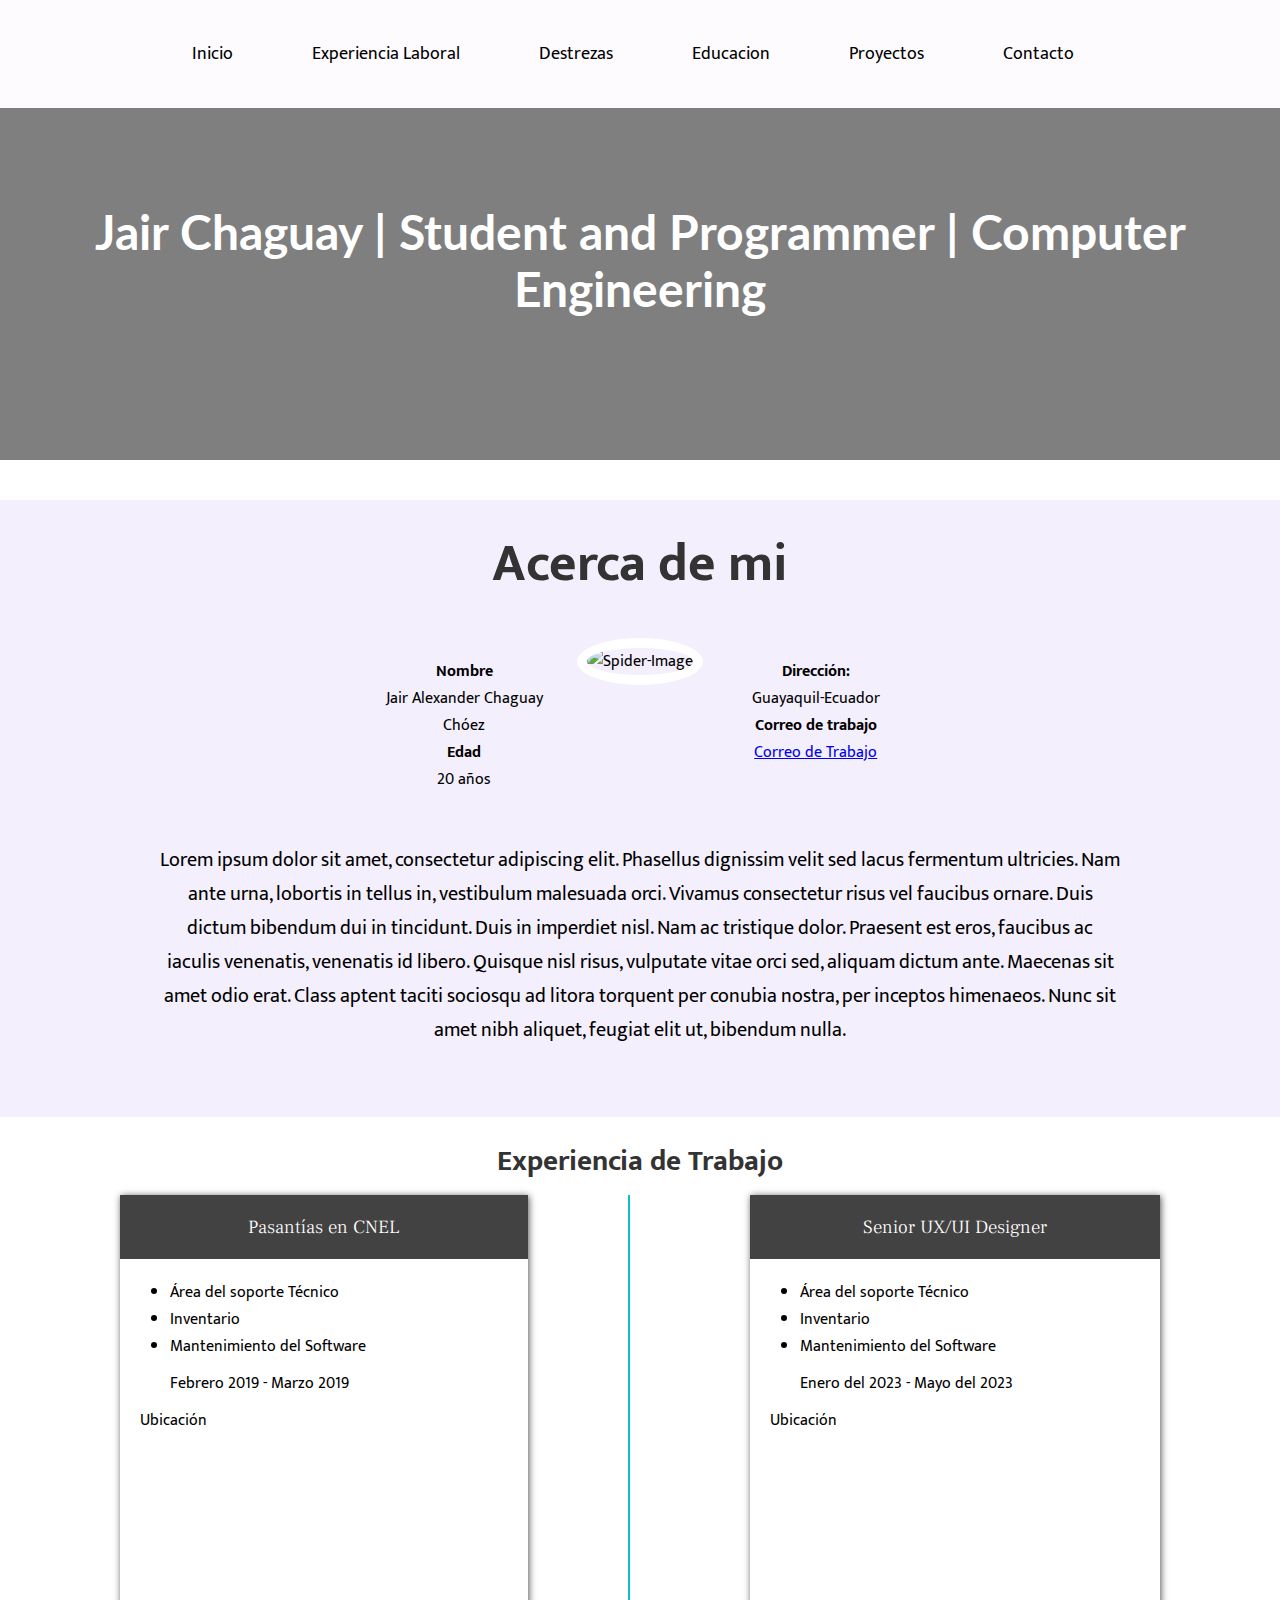
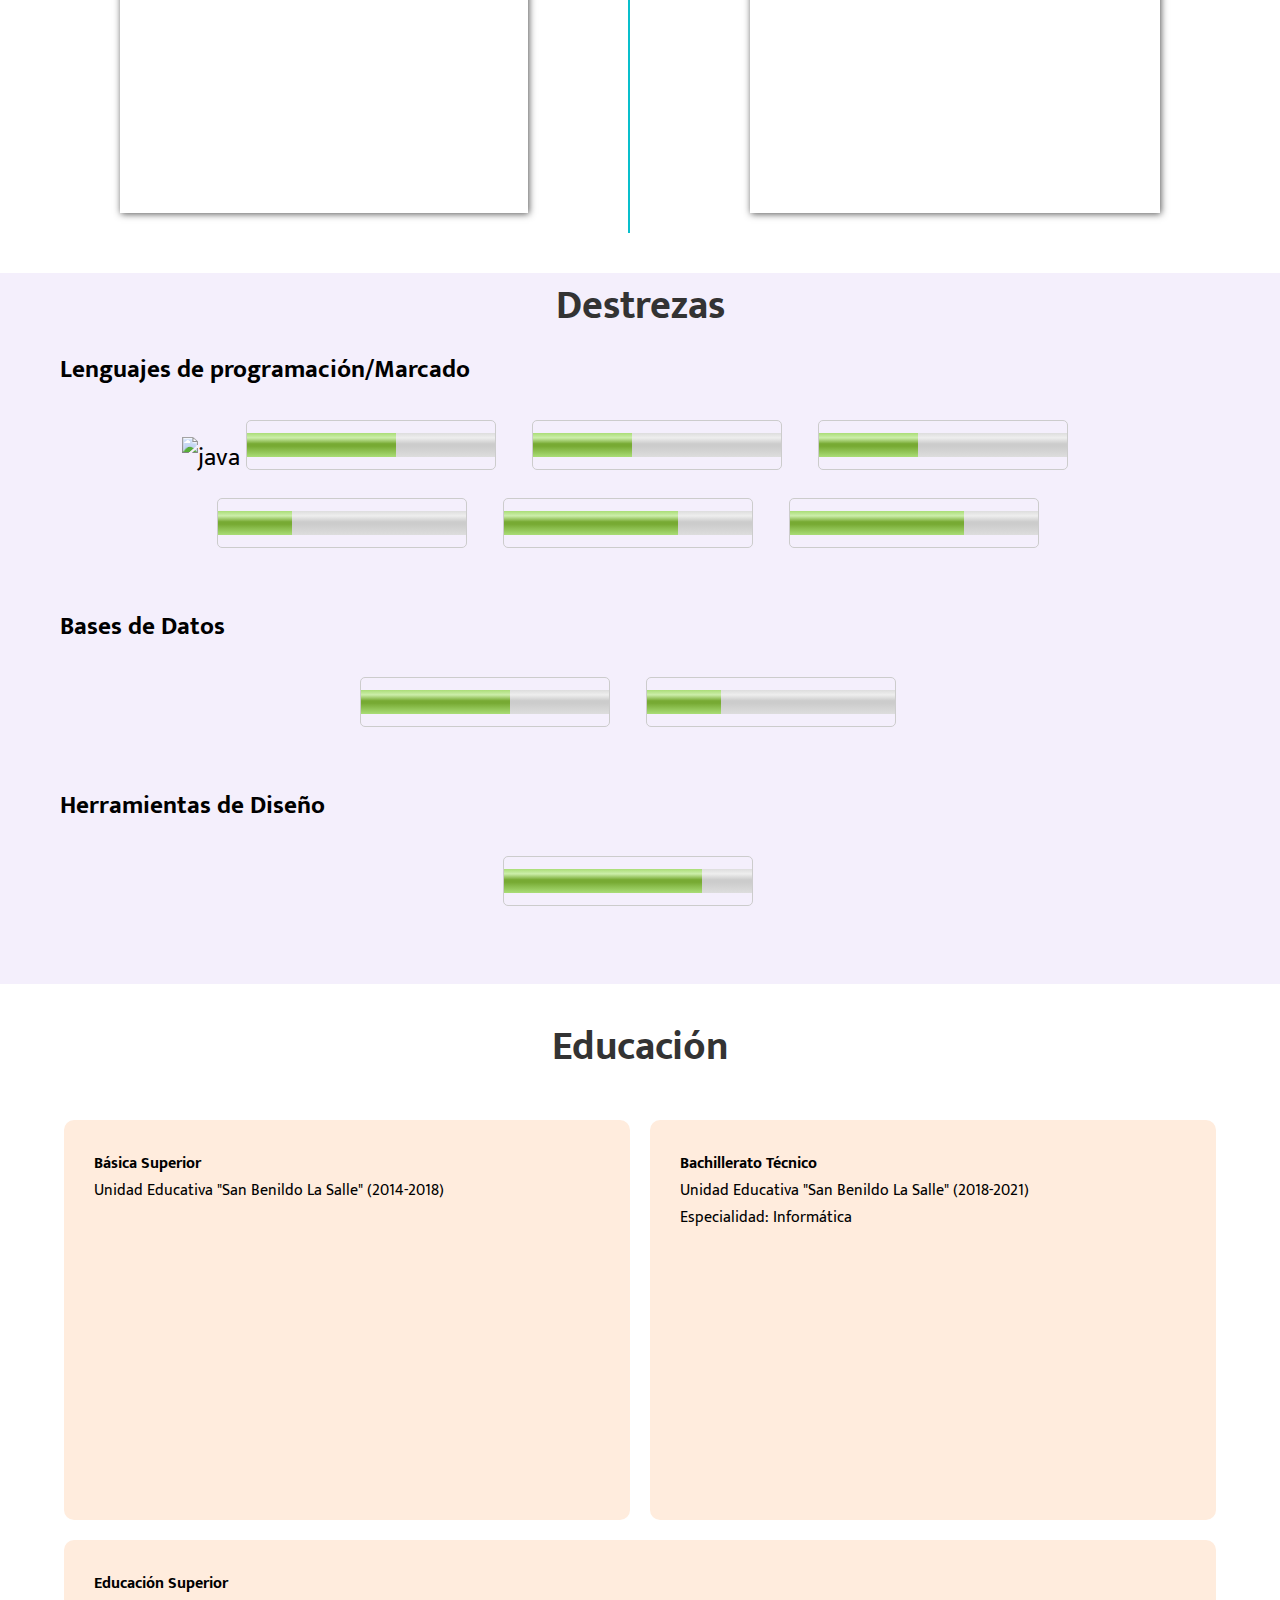
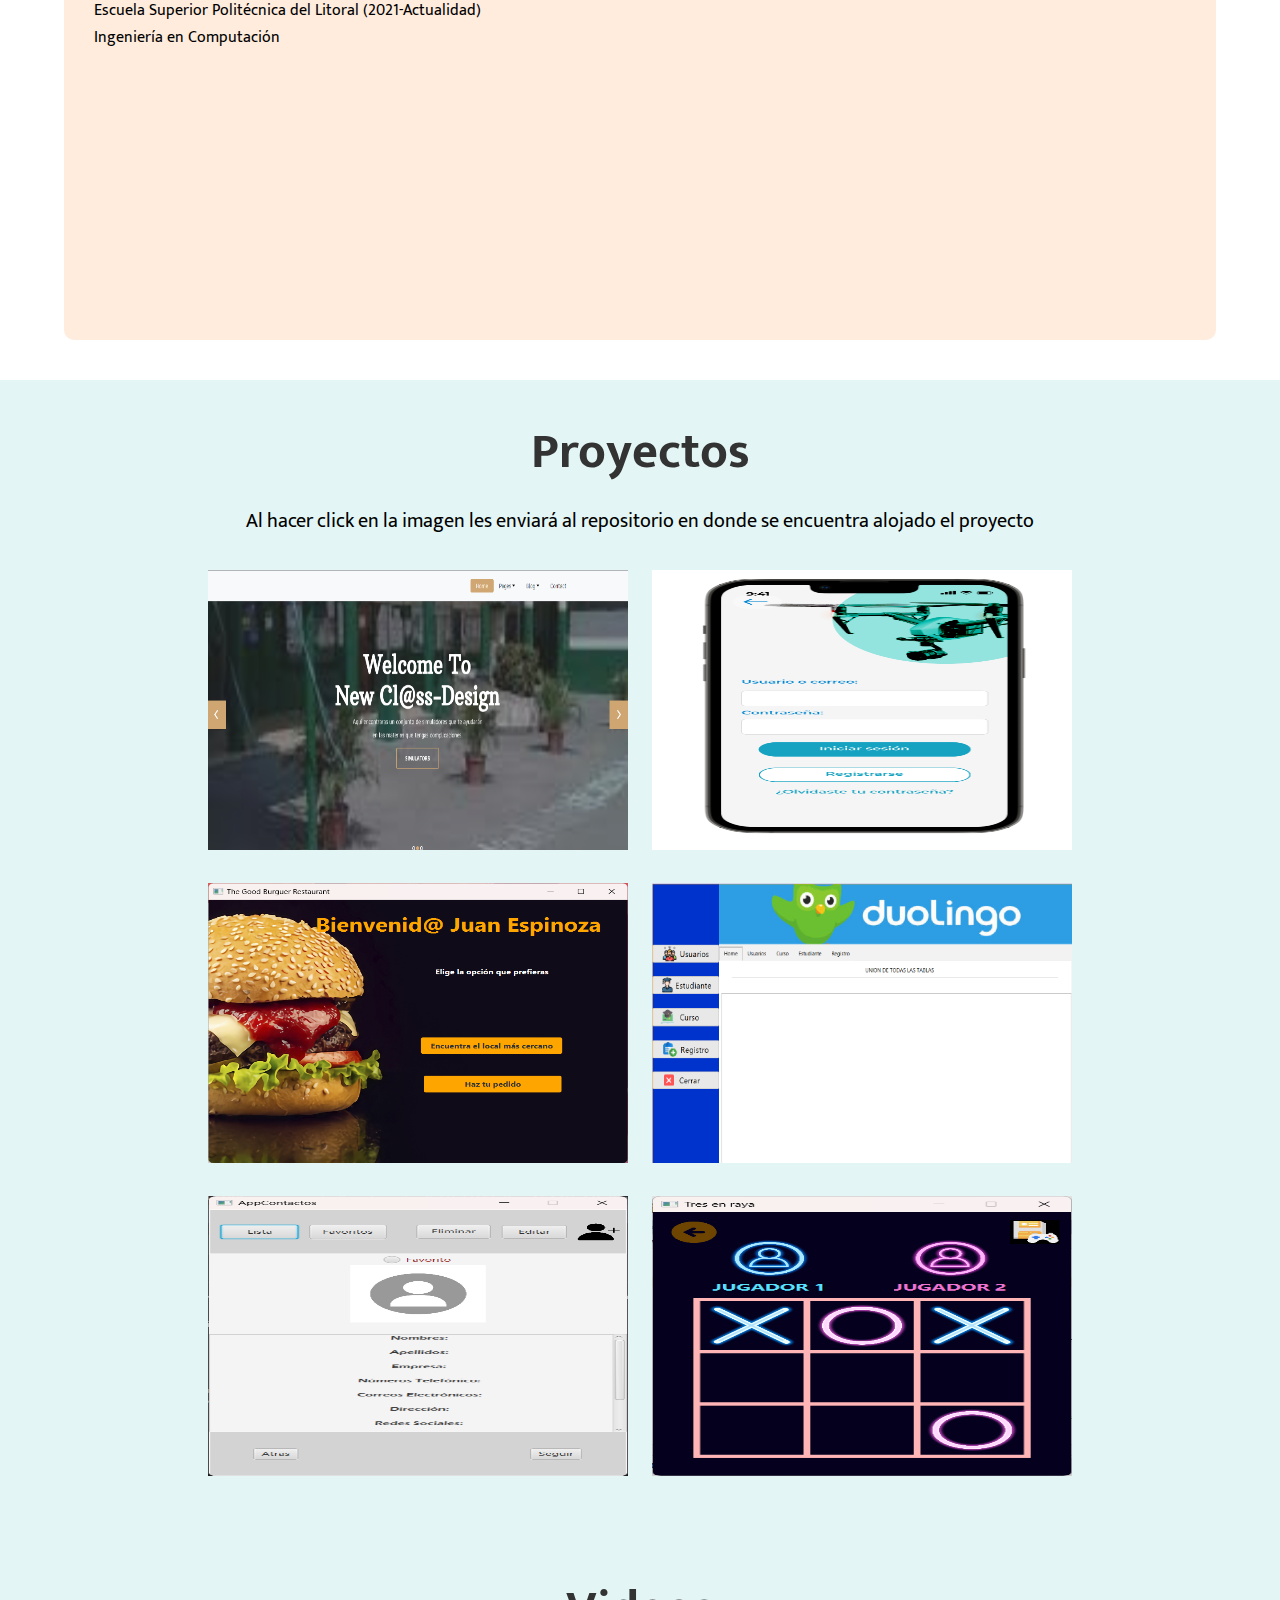
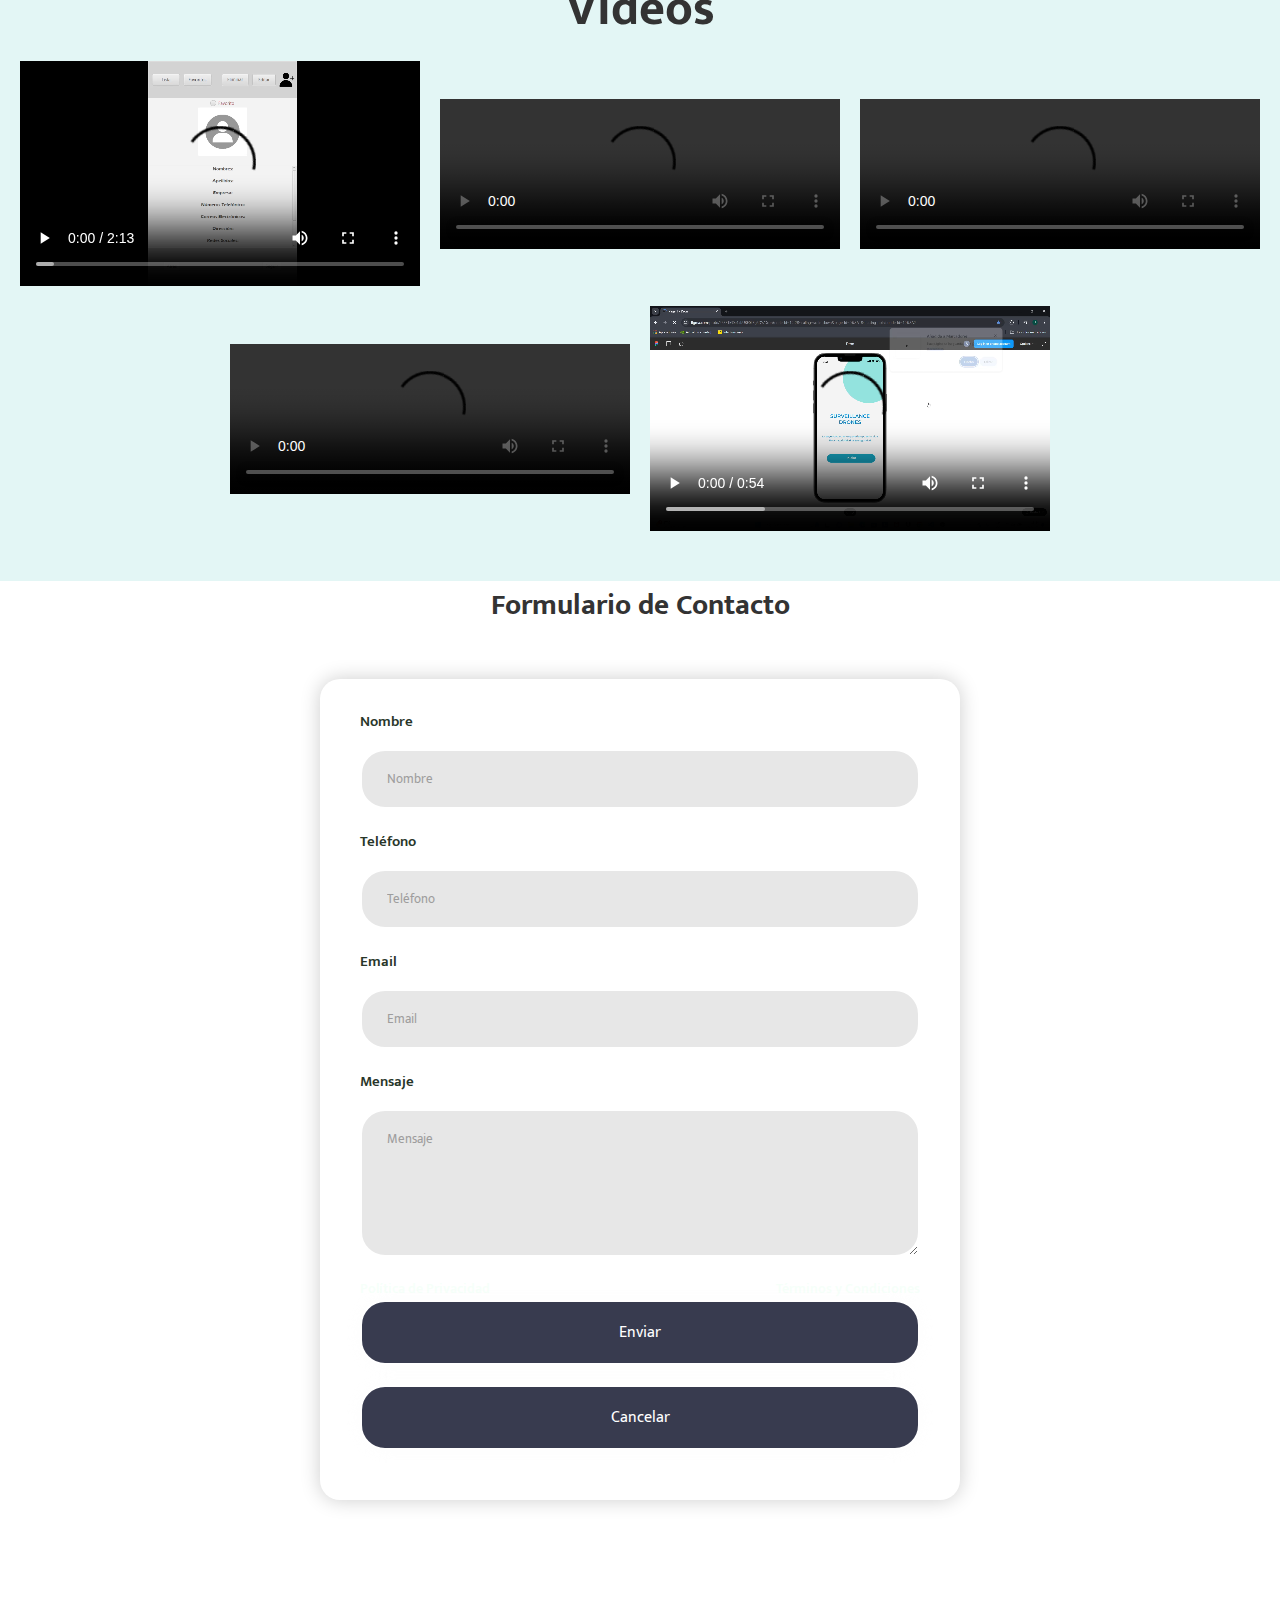
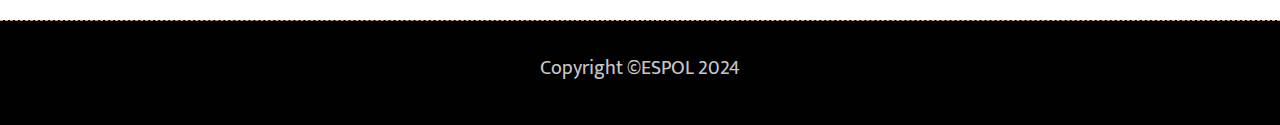
==== commit 95f58431: "Finalizacion" ====
--- a/index.html
+++ b/index.html
@@ -84,14 +84,11 @@
                                 <li>Inventario</li>
                                 <li>Mantenimiento del Software</li>
                             </ul>
-                            <p class="title">
-
-                            </p>
                             <p class="date">Febrero 2019 - Marzo 2019</p>
                             <P class="ubi">Ubicación</P>
                             <iframe class="frame"
                                 src="https://www.google.com/maps/embed?pb=!1m18!1m12!1m3!1d3352.678614137895!2d-79.91190009640137!3d-2.1424719897104962!2m3!1f0!2f0!3f0!3m2!1i1024!2i768!4f13.1!3m3!1m2!1s0x902d6d7b17e460c1%3A0x58310d16fe43dad4!2sCNEL%20EP%20-%20Oficina%20Planta%20Norte%2C%20Guayaquil%2C%20Ecuador!5e0!3m2!1ses-419!2sec!4v1716231111955!5m2!1ses-419!2sec"
-                                width="600" height="300" style="border:0;" allowfullscreen="" loading="lazy"
+                                width="500" height="350" style="border:0;" allowfullscreen="" loading="lazy"
                                 referrerpolicy="no-referrer-when-downgrade">
                             </iframe>
                         </div>
@@ -110,9 +107,9 @@
                             </ul>
                             <p class="date">Enero del 2023 - Mayo del 2023</p>
                             <P class="ubi">Ubicación</P>
-                            <iframe
+                            <iframe class="frame"
                                 src="https://www.google.com/maps/embed?pb=!1m18!1m12!1m3!1d15948.207412989688!2d-79.91336256037164!3d-2.133776472599118!2m3!1f0!2f0!3f0!3m2!1i1024!2i768!4f13.1!3m3!1m2!1s0x902d6d6c473b4f7d%3A0xce9e50186bf58bd8!2sLa%20Alborada%2C%20Guayaquil!5e0!3m2!1ses!2sec!4v1716600370244!5m2!1ses!2sec"
-                                width="600" height="400" style="border:0;" allowfullscreen="" loading="lazy"
+                                width="500" height="300" style="border:0;" allowfullscreen="" loading="lazy"
                                 referrerpolicy="no-referrer-when-downgrade">
                             </iframe>
                         </div>
@@ -228,41 +225,56 @@
 
         <section class="proyects" id="proyectos">
             <h2 class="subtitulo">Proyectos</h2>
+            <p>Al hacer click en la imagen les enviará al repositorio en donde se encuentra alojado el proyecto</p>
             <div class="proyects_container">
-                <div class="enlaces" id="dron">
-                    <img src="" alt="proyecto_pagina_Web">
-                    <a
-                        href="https://www.figma.com/proto/453F1IG0e1xKUBE0k8g5DY/Dron?node-id=7-8&scaling=scale-down&page-id=0%3A1&starting-point-node-id=19%3A2">
-                        Prototipo App de sistema de riesgo de Drones
-                    </a>
-                </div>
-
-                <div>
-                    <img src="" alt="diseño_SistemaDron">
-                </div>
-
-                <div>
-                    <img src="" alt="proyecto_reservaAvion">
-                </div>
-
-                <div>
-                    <img src="" alt="proyecto_sistemaDePedidos">
-                </div>
-
-                <div>
-                    <img src="" alt="proyecto_BdDuolingo">
-                </div>
-
-                <div>
-                    <img src="" alt="proyectoAppContactos">
-                </div>
-
-                <div>
-                    <img src="" alt="ProyectoTresEnRaya">
-                </div>
-            </div>
-        </section>
-
+                <div class="pag">
+                    <a href="https://colegiofiscalsimonbolivar-simulators.netlify.app/" target="_blank">
+                        <img src="img/pagweb.png" alt="proyecto_pagina_Web">
+                    </a>
+                </div>
+
+                <div class="dron">
+                    <a href="https://www.figma.com/proto/453F1IG0e1xKUBE0k8g5DY/Dron?node-id=7-8&scaling=scale-down&page-id=0%3A1&starting-point-node-id=19%3A2"
+                        target="_blank">
+                        <img src="img/dron.png" alt="diseño_SistemaDron">
+                    </a>
+
+                </div>
+
+                <div class="pedidos">
+                    <a href="https://github.com/jair-chaguay/Sistema_de_Pedidos" target="_blank">
+                        <img src="img/Pedidos1.png" alt="proyecto_sistemaDePedidos2">
+                    </a>
+                </div>
+
+                <div class="bd">
+                    <a href="https://github.com/jair-chaguay/Simulacion_Bd_Duolingo" target="_blank">
+                        <img src="img/bd.png" alt="proyecto_BdDuolingo">
+                    </a>
+                </div>
+
+                <div class="app_contactos">
+                    <a href="https://github.com/Niariasve/AppContactos" target="_blank">
+                        <img src="img/AppContactos.png" alt="proyectoAppContactos">
+                    </a>
+                </div>
+
+                <div class="XO">
+                    <a href="https://github.com/jair-chaguay/AppTicTacToe" target="_blank">
+                        <img src="img/X_O1.png" alt="ProyectoTresEnRaya1">
+                    </a>
+                </div>
+            </div>
+
+            <h2 class="subtitulo">Videos</h2>
+            <div class="proyects_container">
+                <video src="video/2024-06-02 13-09-55.mkv" controls width="400px"></video>
+                <video src="video/2024-06-02 13-23-11.mkv" controls width="400px"></video>
+                <video src="video/2024-06-02 13-29-18.mkv" controls width="400px"></video>
+                <video src="video/2024-06-02 18-32-17.mkv" controls width="400px"></video>
+                <video src="video/2024-06-02 18-34-27.mkv" controls width="400px"></video>
+            </div>
+        </section>
 
         <section class="contacto" id="contact">
             <h2 class="subtitulo">Formulario de Contacto</h2>
@@ -289,8 +301,10 @@
             </form>
 
         </section>
-        <footer>
-            <p>Copyright ©ESPOL 2024</p>
+        <footer class="foote">
+            <div class="copyright">
+                   <p>Copyright ©ESPOL 2024</p>
+            </div>
         </footer>
 
     </div>
--- a/stylesheets/style.css
+++ b/stylesheets/style.css
@@ -14,10 +14,12 @@
     font-family: Mukta;
     box-sizing: border-box;
     padding: 0;
-    margin-top: 0;
-    margin-bottom: 0;
-    margin-left: 5;
-    margin-right: 5;
+    margin: 0;
+}
+
+.root {
+    max-width: 100%;
+    margin: 0 auto;
 }
 
 
@@ -36,7 +38,6 @@
 }
 
 .header::before {
-    /* Pseudo clase before*/
     content: '';
     position: absolute;
     top: 0;
@@ -53,13 +54,15 @@
     font-size: 3em;
 }
 
-
-nav {
+.nav{
+    display: flex;
+    padding: 20px;
+    justify-content: center;
+    text-align: center;
     background-color: #fefbff;
     position: fixed;
+    width: 100%;
     top: 0;
-    width: 100%;
-    text-align: center;
     z-index: 1000;
 }
 
@@ -75,7 +78,6 @@
     display: inline;
     margin-right: 15px;
 }
-
 
 
 .menu nav ul li a {
@@ -84,7 +86,7 @@
     color: black;
     font-size: 18px;
     padding: 10px 30px;
-    border-radius: 4px;
+    border-radius: 10px;
     transition: background-color 0.3s ease;
 }
 
@@ -97,6 +99,14 @@
 .menu nav ul li a.active {
     border-bottom: 2px solid #fff;
 }
+
+.subtitulo {
+    color: #333;
+    font-size: 1.8em;
+    margin-bottom: 10px;
+    text-align: center;
+}
+
 
 
 .about {
@@ -108,11 +118,9 @@
 
 .content-inicio {
     display: flex;
-    justify-content: center;
-    margin: 20px;
+    flex-direction: column;
     align-items: center;
-    font-size: 20px;
-
+    text-align: center;
 }
 
 .info {
@@ -135,7 +143,7 @@
     text-align: center;
 }
 
-.about .description {
+ .description {
     font-size: 20px;
     text-align: center;
     margin: 20px 160px 50px 160px;
@@ -143,30 +151,23 @@
 
 
 .img_profile {
-    width: 200px;
+    width: 175px;
     border-radius: 50%;
     border: 10px solid white;
     box-shadow: 5px 5px 5px 5px 5px;
     object-fit: cover;
 }
 
-
-.experience h2 {
-    text-align: center;
-    padding: 20px, 0;
-    color: #a1a1a1;
-    font-size: 40px;
+.experience {
+    padding: 20px;
+    margin-bottom: 20px;
 }
 
 .container-experience {
     display: grid;
     grid-template-columns: repeat(2, 1fr);
-    padding: 50px;
-
-}
-
-.experience {
-    padding-bottom: 200px;
+    gap: 20px;
+    padding: 40px 20x; /* Ajustado para un mejor manejo en pantallas pequeñas */
 }
 
 .elements h3 {
@@ -174,10 +175,12 @@
     font-weight: 100;
     padding: 20px;
     background-color: #424242;
+    text-align: center;
 }
 
 .elements {
     box-shadow: 1px 1px 7px #555;
+    
 }
 
 .extra-info {
@@ -191,25 +194,24 @@
     padding-left: 30px;
 }
 
-.separador-uno {
+.separador-uno,
+.separador-dos {
+    padding: 0 100px; 
+}
+
+.separador-uno{
     border-right: 2px #09bfcc solid;
-    padding: 0 50px;
-}
-
-.separador-uno *.elements {
-    margin-bottom: 30px;
-}
-
-.separador-dos {
-    padding: 0 50px;
-}
-
-.separador-dos .elements:first-child {
-    transform: translateY(200px);
-}
-
+
+}
+
+.separador-uno *.elements,
 .separador-dos *.elements {
-    margin-bottom: 30px;
+    margin-bottom: 20px; 
+}
+
+.frame {
+    max-width: 100%;
+    height: 350px; 
 }
 
 .habilidad {
@@ -265,7 +267,6 @@
 
 .container {
     width: 90%;
-    max-width: 1440px;
     margin: auto;
 }
 
@@ -277,18 +278,19 @@
 }
 
 .cronology {
-    display: grid;
-    grid-template-columns: repeat(auto-fit, minmax(200px, 1fr));
-    gap: 10px;
-}
-
-div.container div.study{
+    display: flex;
+    flex-wrap: wrap;
+    justify-content: space-around;
+    gap: 20px;
+}
+
+.study{
+    flex: 1 1 300px;
     padding: 30px;
     border-radius: 10px;
     position: relative;
     transition: all 0.3s ease;
-    margin: auto;
-    background-color: #e2daeb;
+    background-color: #ffecdd;
 }
 
 .study > p {
@@ -317,6 +319,38 @@
     font-family: Frank Ruhl Libre;
 }
 
+.proyects{
+    background-color: #e3f6f5;
+}
+
+.proyects h2{
+    font-size: 50px;
+    padding:30px 0 0 0;
+}
+
+.proyects p{
+    font-size:20px;
+    text-align: center;
+    margin-bottom: 30px;
+}
+
+.proyects_container {
+    display: flex;
+    align-items: center;
+    justify-content: center;
+    flex-wrap: wrap;
+    gap: 20px;
+    padding: 0 0 50px 0;
+}
+
+
+.proyects_container img{
+    width: 420px;
+    height: 280px;
+    overflow: hidden;
+    margin: 2px;
+    position: relative;
+}
 
 .contacto {
     display: flex;
@@ -332,23 +366,19 @@
 }
 
 form {
-    padding: 50px 55px;
+    padding: 30px 40px;
     box-shadow: 0 0 20px rgba(0, 0, 0, 0.2);
     border-radius: 20px;
     text-align: center;
-    width: 80%;
-    max-width: 90%;
+    width: 50%;
+    max-width: 60%;
+    margin-bottom: 50px;
 }
 
 .input {
     display: flex;
     flex-direction: column;
     text-align: left;
-}
-
-h2 {
-    color: #283629;
-    font-size: 35px;
 }
 
 label {
@@ -362,25 +392,24 @@
     padding: 17px 25px;
     border-radius: 25px;
     margin-bottom: 20px;
-    background-color: #EdFFF0;
-    border: 2px solid #F0FAF1;
-    color: #283629;
+    background-color: #e7e7e7;
+    border: 2px solid #ffffff;
+    color: #F0EFF4;
     outline: none;
 }
 
 input::placeholder, textarea::placeholder {
-    color: #b5cab6;
+    color: #9e9d9d;
 }
 
 .form-txt {
-    margin-bottom: 30px;
     display: flex;
     justify-content: space-between;
     text-align: center;
 }
 
 .form-txt a {
-    color: #76b28e;
+    color: #effff696;
     font-size: 14px;
     font-weight: 600;
     text-decoration: none;
@@ -388,19 +417,44 @@
 
 .btn {
     font-size: 16px;
-    color: #ffffff;
-    border: 0;
+    color: #ffff;
     border-radius: 25px;
-    background-color: #b5d94c;
-    box-shadow: 0 0 20px rgba(25,254,0,0.4);
+    background-color: #383B4F;
+    box-shadow: 0 0 20px rgba(250, 250, 250, 0.4);
     cursor: pointer;
 }
 
 .btn:hover {
-    background-color: #50E04b;
-}
-
-@media(max-width: 991px) {
+    background-color: #b0bdff;
+}
+
+.foote{
+    padding-top: 50px;
+    padding-bottom: 0px;
+}
+
+.foote  p{
+    font-size: 15px;
+    color: rgba(255, 255, 255, 0.8);
+    margin: 0;
+    padding-bottom: 10px;
+    font-size: 20px;
+
+}
+
+.copyright{
+    margin-top: 20px;
+    text-align: center;
+    position: relative;
+    display: block;
+    background-color: #010101;
+    border-top: 1px dashed rgba(207, 166, 113);
+    padding: 30px 0;
+    z-index: 1;
+}
+
+@media screen and (max-width: 768px) {
+
     .as {
         padding: 30px;
     }
@@ -413,4 +467,34 @@
     input {
         padding: 15px;
     }
+
+
+    .container-experience {
+        grid-template-columns: 1fr;
+    }
+
+    .separador-uno,
+    .separador-dos {
+        border-right: none;
+        padding: 0; 
+    }
+
+    .separador-uno *.elements,
+    .separador-dos *.elements {
+        margin-bottom: 10px;
+    }
+    
+    .cronology{
+        gap: 50px;
+    }
+
+    .study{
+        align-items: center;
+        justify-content: center;
+        text-align: center;
+        font-size: 20px;
+    }
+    
+    
+
 }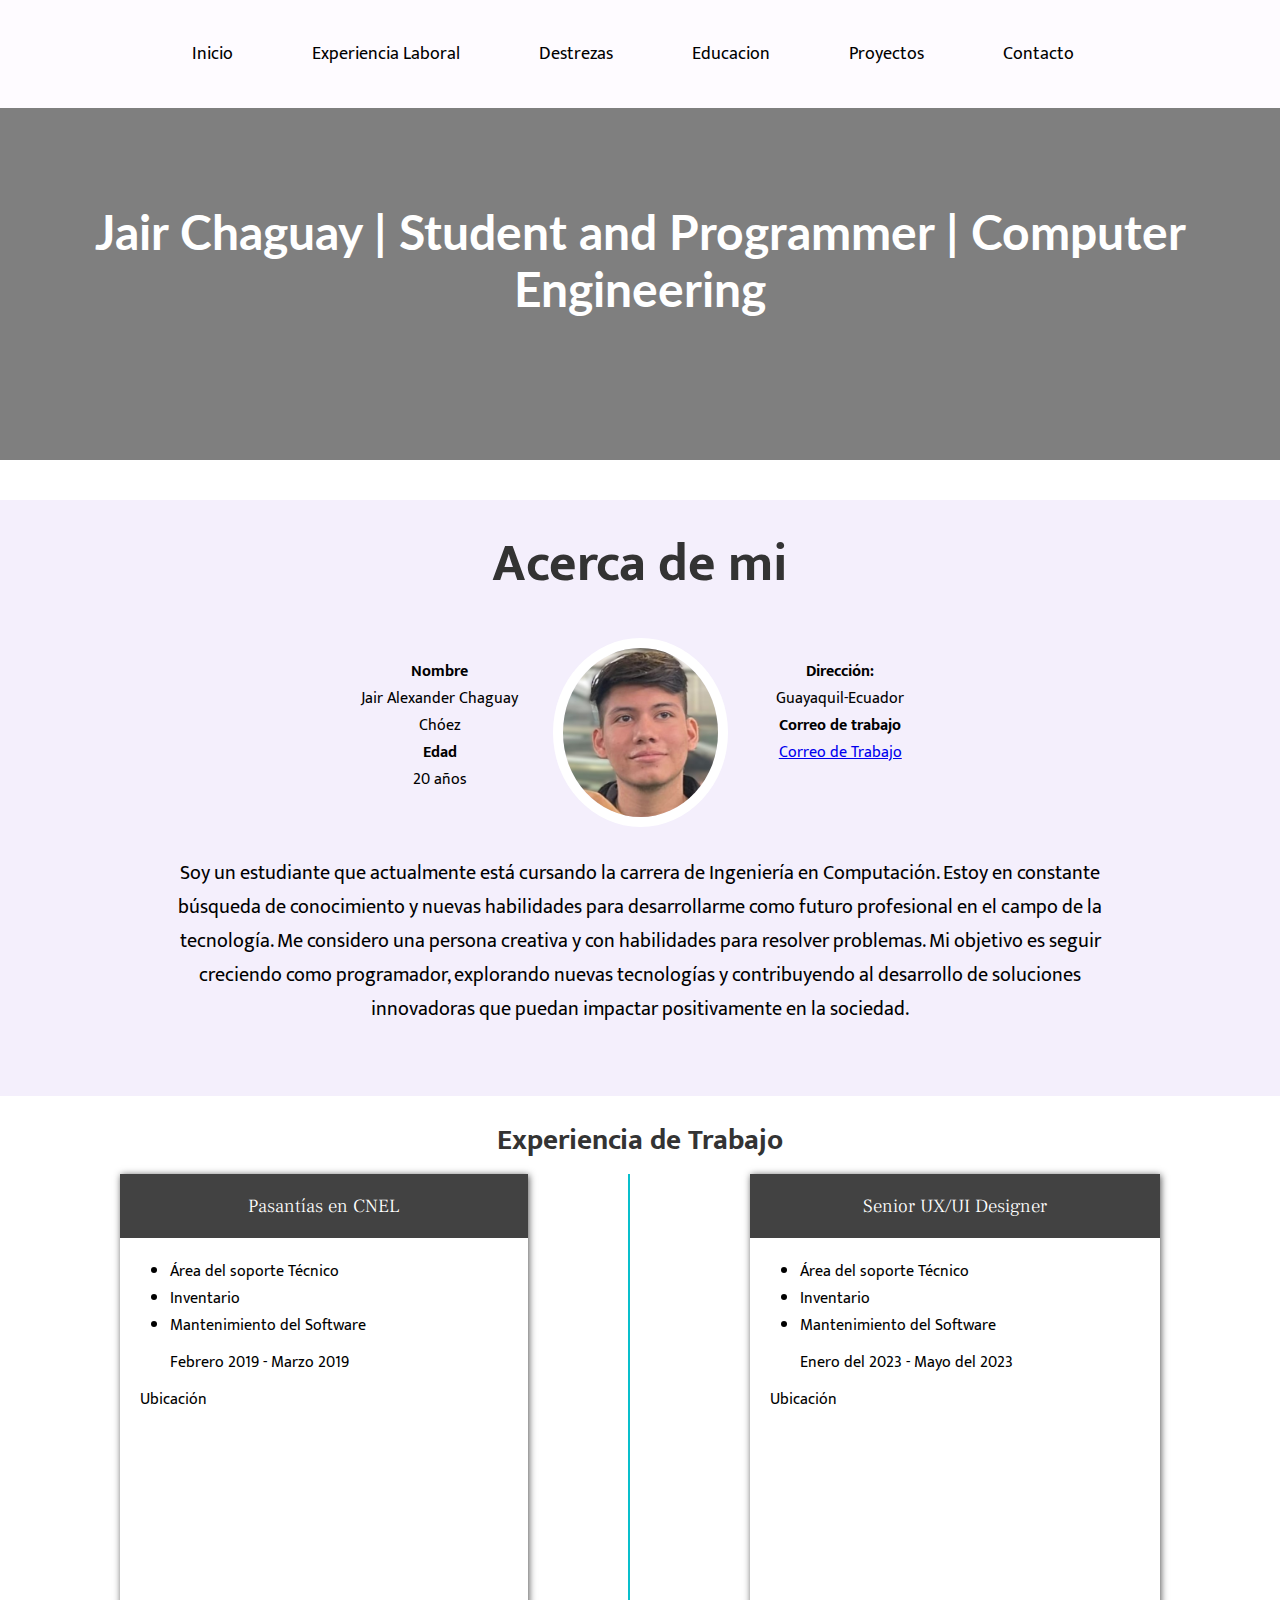
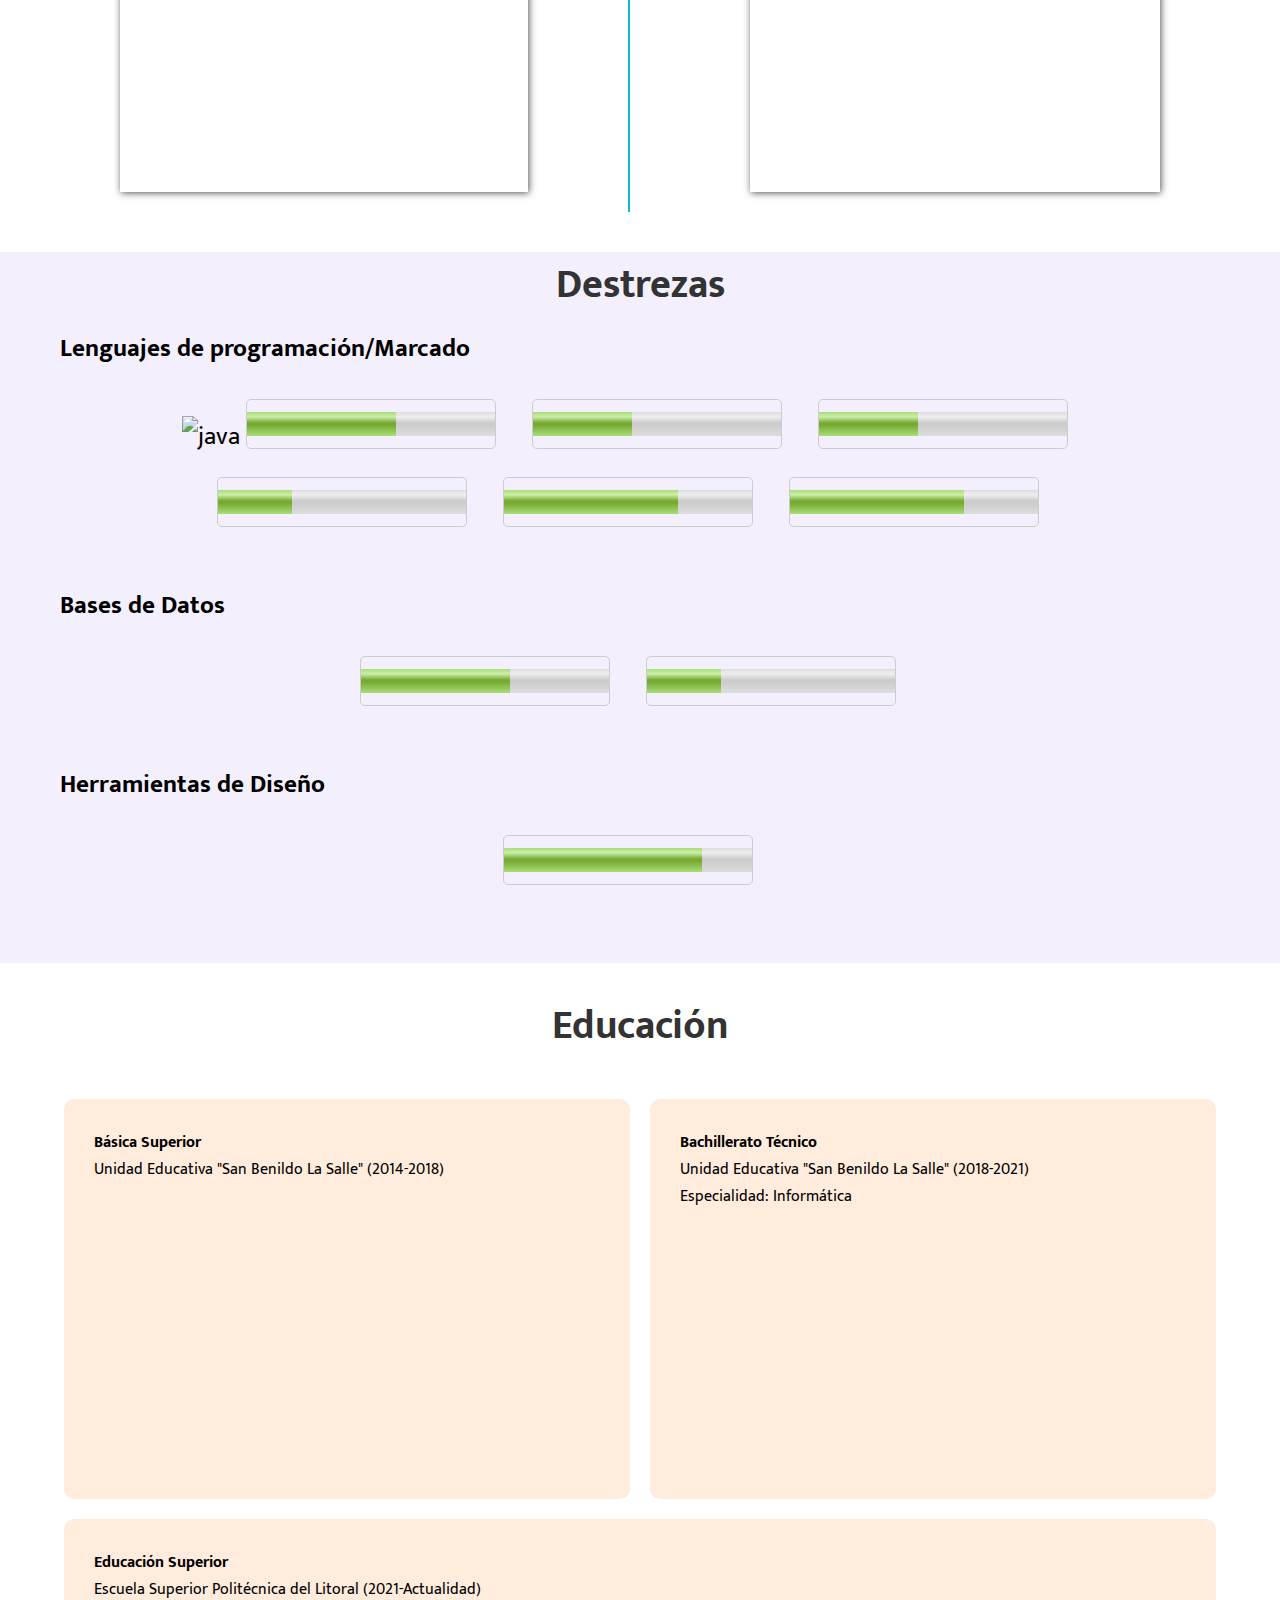
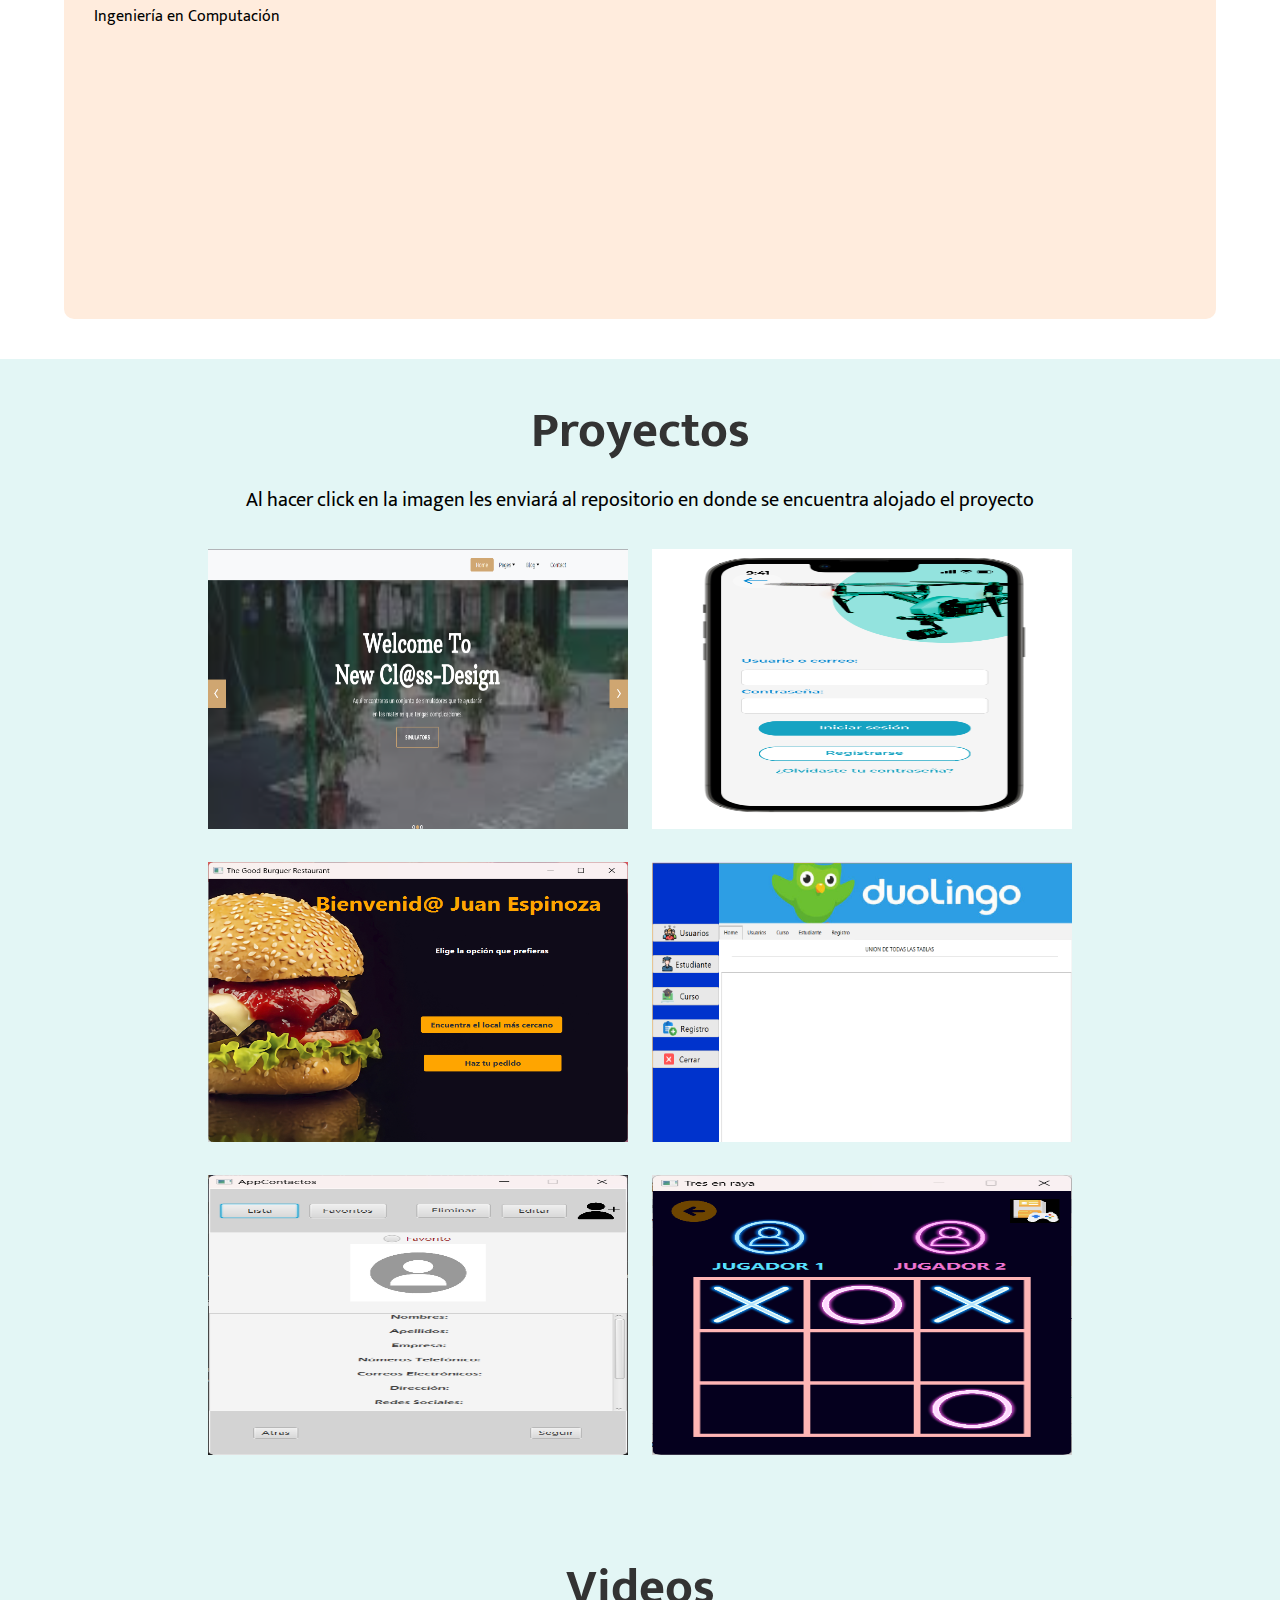
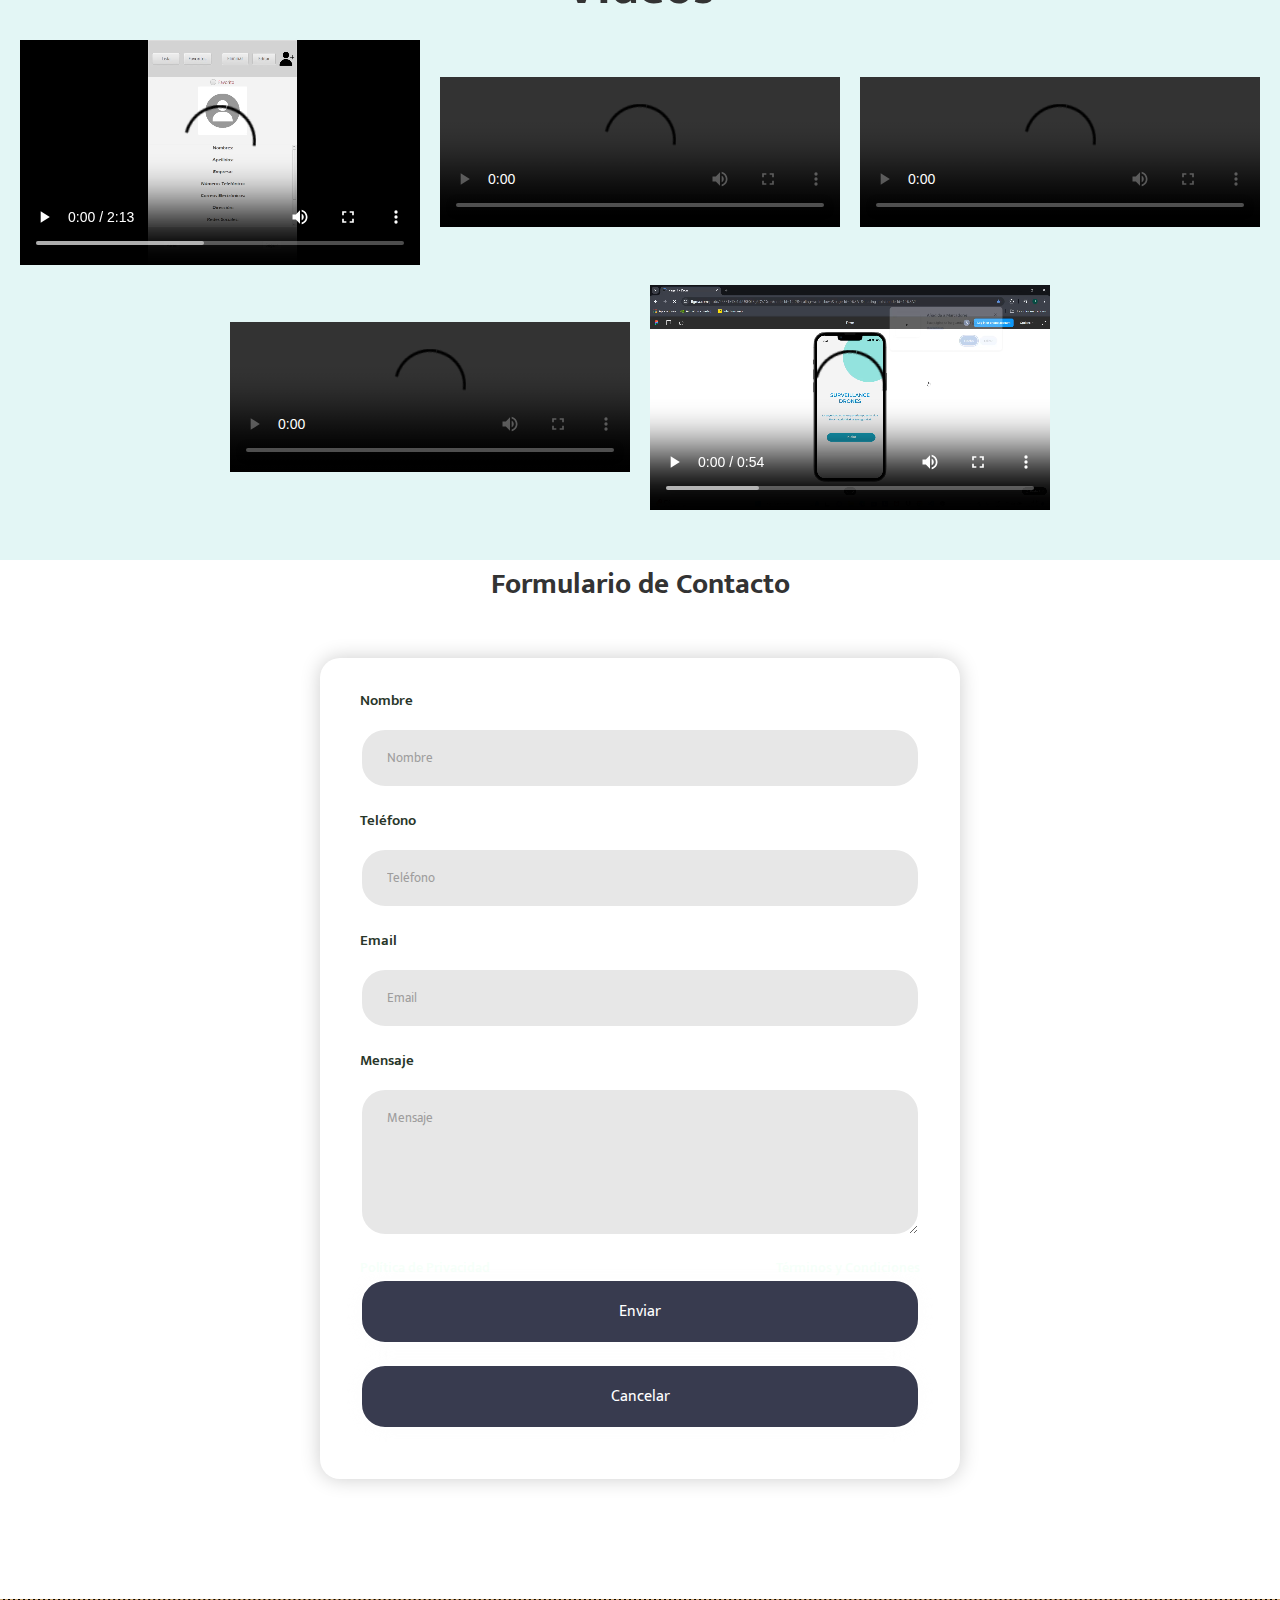
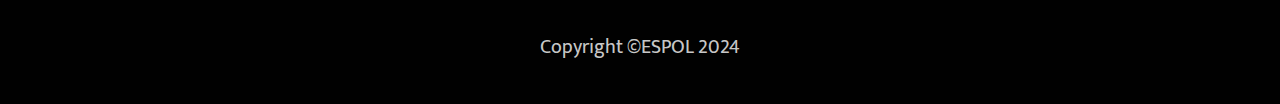
==== commit c37e3a71: "update" ====
--- a/index.html
+++ b/index.html
@@ -44,7 +44,7 @@
                     </div>
 
                     <div class="img_perfil">
-                        <img src="https://i.pinimg.com/550x/9c/ba/8b/9cba8bd121fac637e1b4b0b49d18c91e.jpg"
+                        <img src="img/perfil.jpeg"
                             alt="Spider-Image" class="img_profile">
                     </div>
 
@@ -56,18 +56,7 @@
                     </div>
                 </div>
             </div>
-            <p class="description">Lorem ipsum dolor sit amet, consectetur adipiscing elit. Phasellus dignissim
-                velit sed lacus
-                fermentum ultricies.
-                Nam ante urna, lobortis in tellus in, vestibulum malesuada orci. Vivamus consectetur risus
-                vel faucibus ornare.
-                Duis dictum bibendum dui in tincidunt. Duis in imperdiet nisl. Nam ac tristique dolor.
-                Praesent est eros, faucibus
-                ac iaculis venenatis, venenatis id libero. Quisque nisl risus, vulputate vitae orci sed,
-                aliquam dictum ante.
-                Maecenas sit amet odio erat. Class aptent taciti sociosqu ad litora torquent per conubia
-                nostra, per inceptos
-                himenaeos. Nunc sit amet nibh aliquet, feugiat elit ut, bibendum nulla.
+            <p class="description">Soy un estudiante que actualmente está cursando la carrera de Ingeniería en Computación. Estoy en constante búsqueda de conocimiento y nuevas habilidades para desarrollarme como futuro profesional en el campo de la tecnología. Me considero una persona creativa y con habilidades para resolver problemas. Mi objetivo es seguir creciendo como programador, explorando nuevas tecnologías y contribuyendo al desarrollo de soluciones innovadoras que puedan impactar positivamente en la sociedad.
             </p>
 
         </section>
